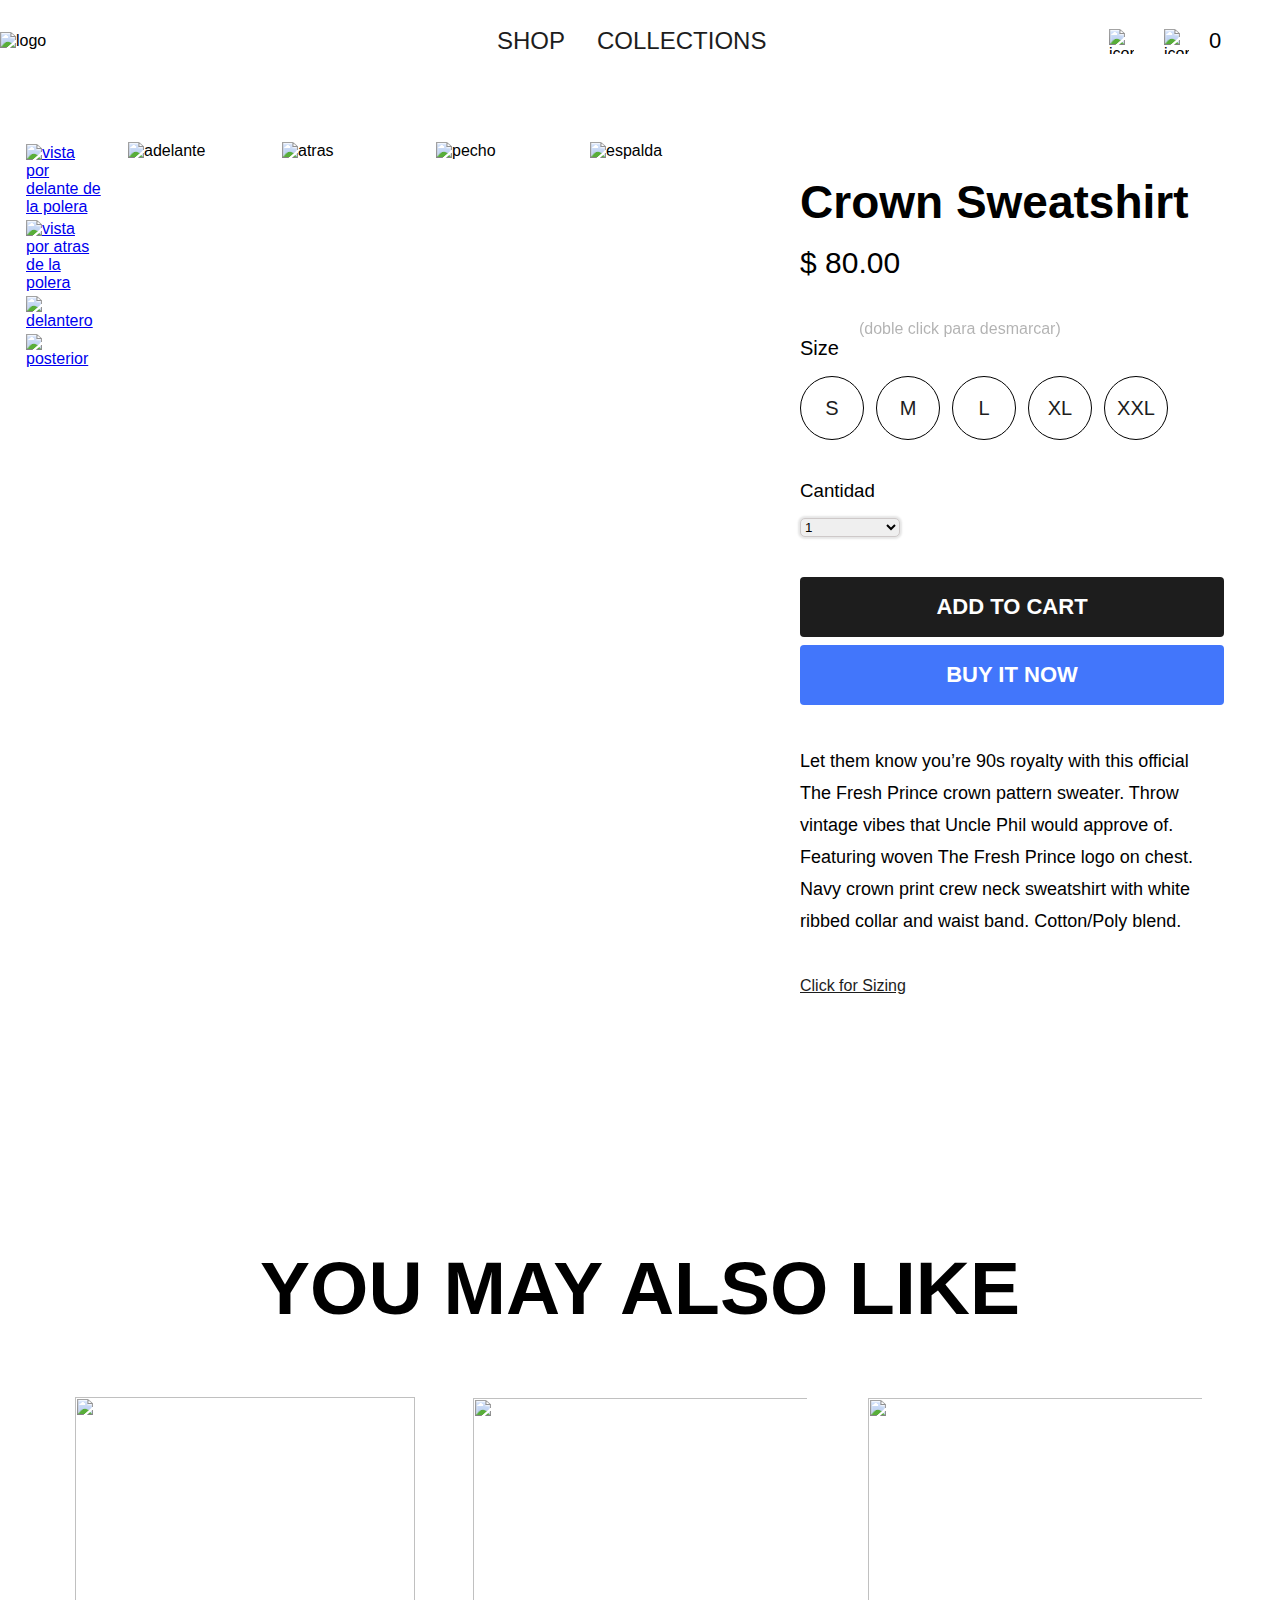
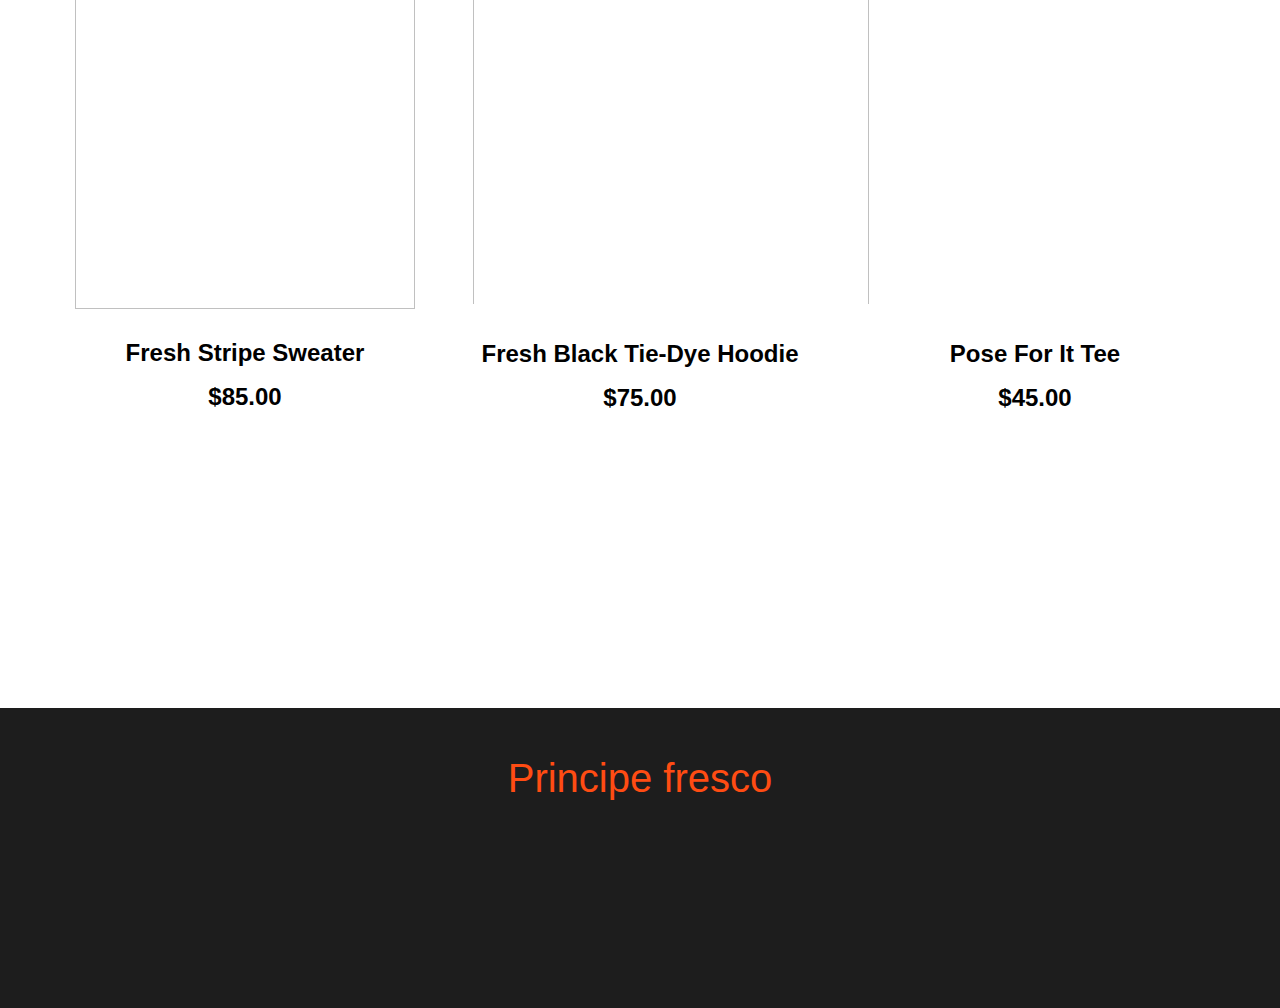
==== index.html @ 692b94dd "maquetacion mobile and desktop" ====
<!DOCTYPE html>
<html lang="es">
  <head>
    <meta charset="UTF-8" />
    <meta http-equiv="X-UA-Compatible" content="IE=edge" />
    <meta name="viewport" content="width=device-width, initial-scale=1.0" />
    <link
      href="https://cdn.jsdelivr.net/npm/bootstrap@5.1.3/dist/css/bootstrap.min.css"
      rel="stylesheet"
      integrity="sha384-1BmE4kWBq78iYhFldvKuhfTAU6auU8tT94WrHftjDbrCEXSU1oBoqyl2QvZ6jIW3"
      crossorigin="anonymous"
    />
    <link rel="stylesheet" href="css/style.css" />
    <title>Tienda Príncipe Fresco</title>
  </head>
  <body>

    <section class="modal-finish" id="modal-final">
      <div class="compra-realizada">
        <img src="images/icons/izquierda.png" alt="" width="48px">
        <p>CHECK OUT</p>
        <img src="images/icons/derecha.png" alt="" width="48px">
      </div>
      <div class="compra">
        <img class="one" src="https://i.ibb.co/pnyvS1r/1.png" alt="">
        <img class="two" src="https://i.ibb.co/mBhtMWj/2.png" alt="">
        <img class="two" src="https://i.ibb.co/KwYp13K/4.png" alt="">
        <img class="two" src="https://i.ibb.co/MSGQs32/posterior.png" alt="">
      </div>
      <button class="finalizar-modal" id="finalizar">Finalizar</button>
    </section>
    <section class="main-modal-container">
      <div class="main-modal" id="main-modal">
        <p class="close" id="close">x</p>
        <div class="modal-flex">
          <div class="modal-hoddie-price">
            <img src="images/compra.png" alt="">
            <div class="modal-text">
              <p>Crown
              Sweatshirt</p>
              <div class="modal-price">
                <p>$</p>
                <p id="modal-price">80</p>
              </div>
            </div>
          </div>
          <div class="modal-align">
              <p id="cantidad">1</p>
              <hr>
              <p>Remove</p>
          </div>
        </div>
        <div class="modal-flex-price">
          <div class="price">
            <p>Impuestos</p>
            <div class="modal-price">
            <p>$</p>
            <p id="impuetos">5</p>
            </div>
          </div>
          <div class="price">
            <p>Subtotal</p>
            <div class="modal-price border">
              <p>$</p>
              <p id="precioSubtotal">80</p>
            </div>
          </div>
          <div class="price">
            <p>TOTAL</p>
            <div class="modal-price">
              <p>$</p>
              <p id="preciototal">85</p>
            </div>
          </div>
        </div>
        <p class="descuentos">Shipping, taxes, and discount codes calculated at checkout.</p>
        <input class="modal-input" id="modal-input" type="submit" value="CHECK OUT">
        <p class="shipping-time">
          Please Note: All items are pre-order and will ship in 6-10 weeks. Guaranteed holiday delivery.
        </p>
      </div>
    </section>
    <section class="general-container" id="container">
      <header class="header-container">
        <div class="wrapper">
          <nav class="header-content-navigation">
            <img  class="header-logo" src="https://i.ibb.co/DDZWZJx/Logo-fresh.png" alt="logo" title="logo">
            <div class="header-main-menu">
              <p>
                <a href="#shop">shop</a>
              </p>
              <p>
                <a href="#collection">collections</a>
              </p>
            </div>
            <div class="header-icons">
              <img src="https://i.ibb.co/tzqRgMN/Userr.png" alt="icono de usuario" title="icono de usuario">
              <div class="icons-car">
                <img src="https://i.ibb.co/hfJgBJp/Car.png" alt="icono de compra" title="icono de compra">
                <p id="quantity">0</p>
              </div>
            </div>
          </nav>
        </div>
      </header>
      <main class="main-container" id="shop">
        <div class="wrapper">
          <div class="main-background">
            <section class="main-flex" id="shop">
              <div class="main-grid-pose">
                <a href="#btn-1">
                  <img  src="https://i.ibb.co/pnyvS1r/1.png" alt="vista por delante de la polera">
                </a>
                <a href="#btn-2">
                  <img src="https://i.ibb.co/mBhtMWj/2.png" alt="vista por atras de la polera ">
                </a>
                <a href="#btn-3">
                  <img src="https://i.ibb.co/KwYp13K/4.png" alt="delantero">
                </a>
                <a href="#btn-4">
                  <img src="https://i.ibb.co/MSGQs32/posterior.png" alt="posterior ">
                </a>
              </div>
              <div class="main-grid-image-principal">
                <img src="https://i.ibb.co/10ZMTz4/polera.png" alt="adelante" id="btn-1">
                <img src="https://i.ibb.co/NjFrV1W/atras.png" alt="atras" id="btn-2">
                <img src="https://i.ibb.co/10ZMTz4/polera.png" alt="pecho" id="btn-3">
                <img src="https://i.ibb.co/10ZMTz4/polera.png" alt="espalda" id="btn-4">
                <!-- <div class="image-principal-btn">
                  <a href="#btn-1">1</a>
                  <a href="#btn-2">2</a>
                  <a href="#btn-3">3</a>
                  <a href="#btn-4">4</a>
                </div> -->
              </div>
              <div class="main-grid-description">
                <h2>Crown Sweatshirt</h2>
                <p class="price-hoodie">$ 80.00</p>
                <div class="grupo-zise">
                  <p class="all-sizes">Size</p>
                  <p class="color-gray">(doble click para desmarcar)</p>
                </div>
                <div class="size-hoodie">
                  <a href="#" id="sizeS">s</a>
                  <a href="#" id="sizeM">m</a>
                  <a href="#" id="sizeL">l</a>
                  <a href="#" id="sizeXL">xl</a>
                  <a href="#" id="sizeXXL">xxl</a>
                </div>
                <div class="cantidad">
                  <h3>Cantidad</h3>
                  <div>
                  <select name="select" class="select" id="select">
                    <option value="1" id="value1">1</option>
                    <option value="2" id="value2">2</option>
                    <option value="3" id="value3"> 3</option>
                    <option value="4" id="value4"> 4</option>
                    <option value="5" id="value5"> 5</option>
                  </select>
                </div>
                </div>
                <div class="inputs">
                  <button class="btn1" type="submit"  id="input1">add to cart</button>
                  <button class="btn2" type="submit"  id="input2">BUY IT NOW</button>
                </div>
                <p class="description-hoodie">
                  Let them know you’re 90s royalty with this official The Fresh Prince crown pattern sweater. Throw vintage vibes that Uncle Phil would approve of. Featuring woven The Fresh Prince logo on chest. Navy crown print crew neck sweatshirt with white ribbed collar and waist band. Cotton/Poly blend.
                </p>
                <a class="sizing" href="">Click for Sizing</a>
              </div>
            </section>
            <section class="main-other-models" id="collection">
              <h1 class="title-section-other-models">YOU MAY ALSO LIKE</h1>
              <div class="other-models-content">
                <div class="models">
                  <img id="image1" src="https://i.ibb.co/zNn9NSG/verde.png" alt="">
                  <p class="name-models">Fresh Stripe Sweater</p>
                  <p class="price-models">$85.00</p>
                </div>
                <div class="models">
                  <img src="https://i.ibb.co/RjGJ7vd/2-2.png" alt="" id="image2">
                  <p class="name-models">Fresh Black Tie-Dye Hoodie</p>
                  <p class="price-models">$75.00</p>
                </div>
                <div class="models">
                  <img src="https://i.ibb.co/RvrC4pg/blanco1.png" alt="" id="image3">
                  <p class="name-models">Pose For It Tee</p>
                  <p class="price-models">$45.00</p>
                </div>
              </div>
            </section>
            
          </div>
        </div>
      </main>
    <!-- Footer --> 

    <div class="container-img-pie">
      <img src="https://i.ibb.co/19WQgHs/Cover.png" alt="" />
    </div>
    <div class="container">
      <br />
      <br />
    </div>
    <div class="container-footer">
      <h1 class="text-logo logo-text">Principe fresco</h1>
      <div class="redes">
        <img src="https://i.ibb.co/zxTZV5x/Group-2.png" alt="" />
        <img src="https://i.ibb.co/4TKtLvw/Group-3.png" alt="" />
      </div>
    </div>

    <!-- Footer -->
    <script
      src="https://cdn.jsdelivr.net/npm/bootstrap@5.1.3/dist/js/bootstrap.bundle.min.js"
      integrity="sha384-ka7Sk0Gln4gmtz2MlQnikT1wXgYsOg+OMhuP+IlRH9sENBO0LRn5q+8nbTov4+1p"
      crossorigin="anonymous"
    ></script>
  </body>
</html>
---- css/style.css ----
@import url('http://fonts.cdnfonts.com/css/vegan-style-personal-use');

*{
    padding: 0;
    margin: 0;
    box-sizing: border-box;
}


:root {
    --colorPrincipal : #1D1D1D;
    --fontWeightParagraph : 400;
    --fontWeightTitle : 700;
  }
  
  body{
    /* background: orange; */
    margin: auto;
    font-family: 'Poppins', sans-serif;
  }
  
  .header-container{
    padding-block-end: 60px;
    position: sticky;
    background: white;
    top: 0;
    right: 0;
    left: 0;
  }
  
  .wrapper {
    max-width: 1366px;
    margin: auto;
  }
  
  .header-content-navigation {
    display: flex;
    align-items: center;
    flex-wrap: wrap;
    box-sizing: border-box;
    width: 100%;
    background: white;
    /* position: fixed; */
    /* top: 0; */
  }
  
  .header-logo {
    width: 246px;
    margin-right: 251px;
    /* height: 40px; */
  }
  
  .header-main-menu {
    display: flex;
    gap: 32px;
    text-transform: uppercase;
    width: 254px;
    text-align: -webkit-match-parent;
    margin-inline-end: 358px;
  
  }
  
  .header-main-menu p {
    margin: 0;
    display: flex;
  }
  
  
  .header-main-menu p a {
    color: var(--colorPrincipal);
    font-size: 24px;
    text-decoration: none;
    font-weight: 400;
    margin: 0;
    height: 82px;
    display: flex;
    align-items: center;
  }
  
  .header-icons {
    /* width: 80px; */
    /* height: 28px; */
    display: flex;
    gap: 30px;
    align-items: center;
  }
  
  .header-icons img {
    width: 25px;
    height: 25px;
    /* box-sizing: border-box; */
  }
  
  .icons-car p {
    font-size: 22px;
    border: 1px  var(--colorPrincipal);
    padding: 0 0 0 20px;
    margin: 0;
  }
  
  .icons-car {
    display: flex;
    align-items: center;
  }
  
  .main-container{
    background: #FF906D;
  }
  
  .main-background {
    background-color: white;
  }
  
  .main-flex {
    display: flex;
    align-items: flex-start;
    flex-wrap: wrap;
    box-sizing: border-box;
    background: white;
  }
  
  .main-grid-pose {
    margin-inline: 24px;
    display: block;
    width: 80px;
    height: 120px;
    box-sizing: border-box;
  }
  
  .main-grid-pose a {
    display: block;
  
  }
  
  .main-grid-pose img {
    border: 2px solid transparent;
  }
  
  .main-grid-pose img:hover{
    border: 2px solid #4276FB;
    box-sizing: border-box;
  }
  
  .main-grid-image-principal {
    margin-inline-end: 56px;
    display: flex;
    overflow: auto;
    width: 616px;
  }
  
  .main-grid-image-principal img {
    width: 100%;
    width: 620px;
  }
  .main-grid-description {
    width: 424px;
    margin-top: 32px;
  }
  
  .image-principal-btn {
    display: flex;
    padding: 20px 0;
    align-items: center;
    justify-content: center;
    gap: 20px;
  }
  
  .image-principal-btn a {
    padding-inline: 10px;
    padding-block: 0px;
    border-radius: 50%;
    border: 1px solid var(--colorPrincipal);
    background: white;
    color: black;
    text-decoration: none;
  }
  
  .main-grid-description h2 {
    font-weight: var(--fontWeightTitle);
    font-size: 46px;
    max-width: 440px;
    margin: 0;
    line-height: 56px;
  }
  
  .main-grid-description h2::first-letter {
    text-transform: uppercase;
  }
  
  .price-hoodie {
    font-size: 30px;
    margin-block-start: 16px;
    margin-block-end: 40px;
    font-weight: var(--fontWeightParagraph);
  }
  /* el margin top de 16px colapsa con el margin bottom de 40px y no se */
  .all-sizes {
    font-size: 20px;
    margin-block: 16px;
    line-height: 24px;
    font-weight:  var(--fontWeightParagraph);
  }
  
  .size-hoodie {
    display: flex;
    align-items: center;
    justify-content: start;
    column-gap: 12px;
    margin-block-end: 40px;
  }
  
  .size-hoodie a {
    text-transform: uppercase;
    border: 1px solid black;
    background: white;
    font-size: 20px;
    font-weight: var(--fontWeightParagraph);
    border-radius: 50%;
    box-sizing: border-box;
    width: 64px;
    height: 64px;
    display: flex;
    align-items: center;
    justify-content: center;
    text-decoration: none;
    color: var(--colorPrincipal);
  }
  
  .size-hoodie a:hover {
    border: 1px solid #4276FB;
    color: #4276FB;
  }
  
  .inputs {
    display: block;
  
  }
  
  .inputs input {
    width: 100%;
    text-transform: uppercase;
    padding-block: 16px;
    margin-block-end: 8px;
    color: white;
    font-size: 22px;
    line-height: 24px;
    border: none;
    border-radius: 3px;
  }
  
  .btn1 {
    background: var(--colorPrincipal);
    border: 3px solid transparent;
    width: 424px;
    box-sizing: border-box;
    height: 60px;
    margin-bottom: 8px;
    border-radius: 4px;
    color: white;
    text-transform: uppercase;
    font-weight: var(--fontWeightTitle);
    font-size: 22px;
    cursor: pointer;
  }
  
  .btn1:hover {
    background: white;
    color: black;
    font-weight: var(--fontWeightTitle);
    box-sizing: border-box;
    border: 2px solid black;
    width: 424px;
    box-sizing: border-box;
  
  }
  
  .btn2:hover {
    background: white;
    color: #4276FB;
    font-weight: var(--fontWeightTitle);
    box-sizing: border-box;
    border: 2px solid #4276FB;
    width: 424px;
    box-sizing: border-box;
  }
  
  .btn2 {
    background: #4276FB;
    margin-block-end: 40px;
    border: 3px solid transparent;
    width: 424px;
    box-sizing: border-box;
    height: 60px;
    border-radius: 4px;
    text-transform: uppercase;
    font-weight: var(--fontWeightTitle);
    font-size: 22px;
    color: white;
    cursor: pointer;
  }
  
  .description-hoodie {
    line-height: 32px;
    font-weight: var(--fontWeightParagraph);
    font-size: 18px;
    width: 424px;
    margin-block-end: 40px;
  }
  
  .sizing {
    color: var(--colorPrincipal);
  }
  
  .main-other-models {
    text-align: center;
    background: white;
  }
  
  .title-section-other-models {
    font-size: 75px;
    margin-block-start: 250px;
    margin-block-end: 64px;
  }
  
  .other-models-content {
    display: flex;
    column-gap: 55px;
    align-items: center;
    justify-content: center;
    flex-wrap: wrap;
    margin-bottom: 240px;
  }
  
  .name-models{
    font-size: 24px;
    line-height: 32px;
    margin-block-start: 24px;
    margin-block-end: 12px;
    font-weight: var(--fontWeightTitle);
  }
  
  .price-models {
    font-size: 24px;
    line-height: 32px;
    font-weight: var(--fontWeightTitle);
  }
  
  .main-background-image {
    padding-block-end: 64px;
  }
  
  .main-background-image img {
    width: 100%;
  }

.text-logo{
    font-family: 'Vegan Style Personal Use', sans-serif;
    color: #FF4C13;
    font-style: normal;
    font-weight: normal;
    font-size: 40px;
    line-height: 40px;
/* or 100% */

display: flex;
align-items: center;
}




.container-img-pie img{
    width: 100%;
    position: relative;
    z-index: 2;
}

.container-footer{
    height: 300px;
    background-color: #1D1D1D;
    display: flex;
    flex-direction: column;
    align-items: center;
    position: relative;
    z-index: 2;
}

.logo-text{
    text-align: center;
    padding-top: 50px;
}

.redes{
    margin-top: 120px;
}

.redes img{
    margin-right: 20px;
    border-radius: 100%;
}
.main-modal-container{
    position: relative;
    border: none;
  }
  
  .main-modal {
    background-color: white;
    position: fixed;
    z-index: 100;
    top: 0;
    right: 0;
    width: 460px;
    bottom: 0;
    padding: 20px 40px;
    box-sizing: border-box;
    height: 100vh;
    display: none;
    animation-name: modal;
    animation-duration: 300ms;
    animation-delay: 200ms;
    animation-fill-mode:backwards;
  }
  
  @keyframes modal {
    0%{
      transform: skew(0deg)  translate(900px);
    }
    100%{
    }
  }
  
  .close {
    text-align: end;
    font-size: 30px;
    margin: 0;
    font-weight: 400;
    width: 50px;
    display: flex;
    align-items: center;
    justify-content: center;
    margin-left: 350px;
    height: 50px;
    box-sizing: border-box;
  }
  
  .close:hover {
    color: red;
    border: 3px solid red;
  }
  
  .modal-flex {
    display: flex;
    justify-content: space-between;
    align-items: center;
  }
  
  .modal-align {
    text-align: center;
    margin: 10px 0;
  }
  
  .modal-text {
    width: 130px;
  }
  
  .modal-align p {
    margin: 0;
  }
  
  .modal-hoddie-price {
    display: flex;
    gap: 16px;
    align-items: flex;
  }
  
  .modal-hoddie-price p {
    margin: 0;
    margin-block-end: 16px;
  }
  
  .modal-flex.price{
    margin-top: 128px;
    font-size: 20px;
  }
  
  .descuentos {
    font-size: 12px;
    color: #4A4A4A;
    text-align: center;
    margin-bottom: 16px;
  }
  
  .modal-input {
    width: 100%;
    padding-block: 16px;
    background: #4276FB;
    color: white;
    border: none;
    border-radius: 4px;
    font-size: 22px;
    line-height: 24px;
    margin: 0;
    font-weight:  var(--fontWeightTitle);
    margin-block-end: 32px;
  }
  
  .shipping-time {
    font-size: 15px;
    margin: 0;
    text-align: center;
    font-weight: normal;
    line-height: 24px;
    color: var(--colorPrincipal);
  }
  
  #image1{
    height: 512px;
    width: 340px;
    box-sizing: border-box;
  }
  
  #image1:hover {
    border: 3px solid #4276FB;
  }
  
  #image2{
    height: 512px;
    width: 340px;
    box-sizing: border-box;
    border: 3px solid transparent;
  }
  
  #image3{
    height: 512px;
    width: 340px;
    box-sizing: border-box;
    border: 3px solid transparent;
  }
  
  #image2:hover {
    height: 512px;
    width: 340px;
    border: 3px solid #4276FB;
    box-sizing: border-box;
  }
  
  #image3:hover {
    height: 512px;
    width: 340px;
    border: 3px solid #4276FB;
    box-sizing: border-box;
  }
  
  .cantidad {
    /* border: 1px solid red; */
    margin-block: 40px;
  }
  
  .cantidad h3 {
    margin: 40px 0 16px 0;
    font-weight: var(--fontWeightParagraph);
  }
  
  .cantidad input {
    margin: 0 ;
  }
  
  .modal-price {
    display: flex;
    font-size: 24px;
  }
  
  .select {
    border: 1px solid rgb(206, 201, 201);
    width: 100px;
    border-radius: 5px;
    box-shadow: 0 0 2px 2px rgba(0 , 0, 0, .1) ;
  }
  
  .select:hover {
    border: 2px solid #4276FB
  }
  
  .modal-flex-price  {
    display: block;
  }
  
  .price {
    display: flex;
    align-items: center;
    justify-content: space-between;
  }
  
  .modal-price.border {
    border-bottom: 1px solid var(--colorPrincipal);
  }
  
  .grupo-zise {
    display: flex;
    gap: 20px;
  }
  
  .color-gray {
    opacity: .3;
  }
  
  .compra-realizada {
    display: flex;
    align-items: center;
    justify-content: center;
    padding: 20px 0 20px 0;
  }
  
  .modal-finish {
    max-width: 400px;
    text-align: center;
    background-color: white;
    font-size: 22px;
    border-radius: 4px;
    z-index: 200;
    position: fixed;;
    top: 0;
    left: 500px;
    right: 500px;
    display: none;
    animation-name: final;
    animation-duration: 300ms;
    /* animation-delay: 300ms; */
    animation-fill-mode:backwards;
  }
  
  @keyframes final {
    0%{
      transform: skew(0deg)  translate(0 ,-200px);
    }
    100%{
    }
  }
  
  .modal-finish p {
    font-family: var(--fontWeightTitle);
    text-transform: uppercase;
  }
  
  .compra img {
    /* border: 2px solid black; */
    margin: 0 0 20px 0;
  }
  
  .one {
    /* border: 1px solid black; */
    height: 122px;
    box-sizing: border-box;
    object-fit: cover;
  }
  
  .two {
    border: 1px solid black;
    box-sizing: border-box;
    object-fit: cover;
  
  }
  
  .finalizar-modal {
    padding: 10px ;
    width: 100px;
    margin-bottom: 20px;
    border-radius: 16px;
    border: 1px solid rgb(204, 203, 203);
    font-weight: var(--fontWeightTitle);
    background: #4276FB;
    color: white;
    cursor: pointer;
    }
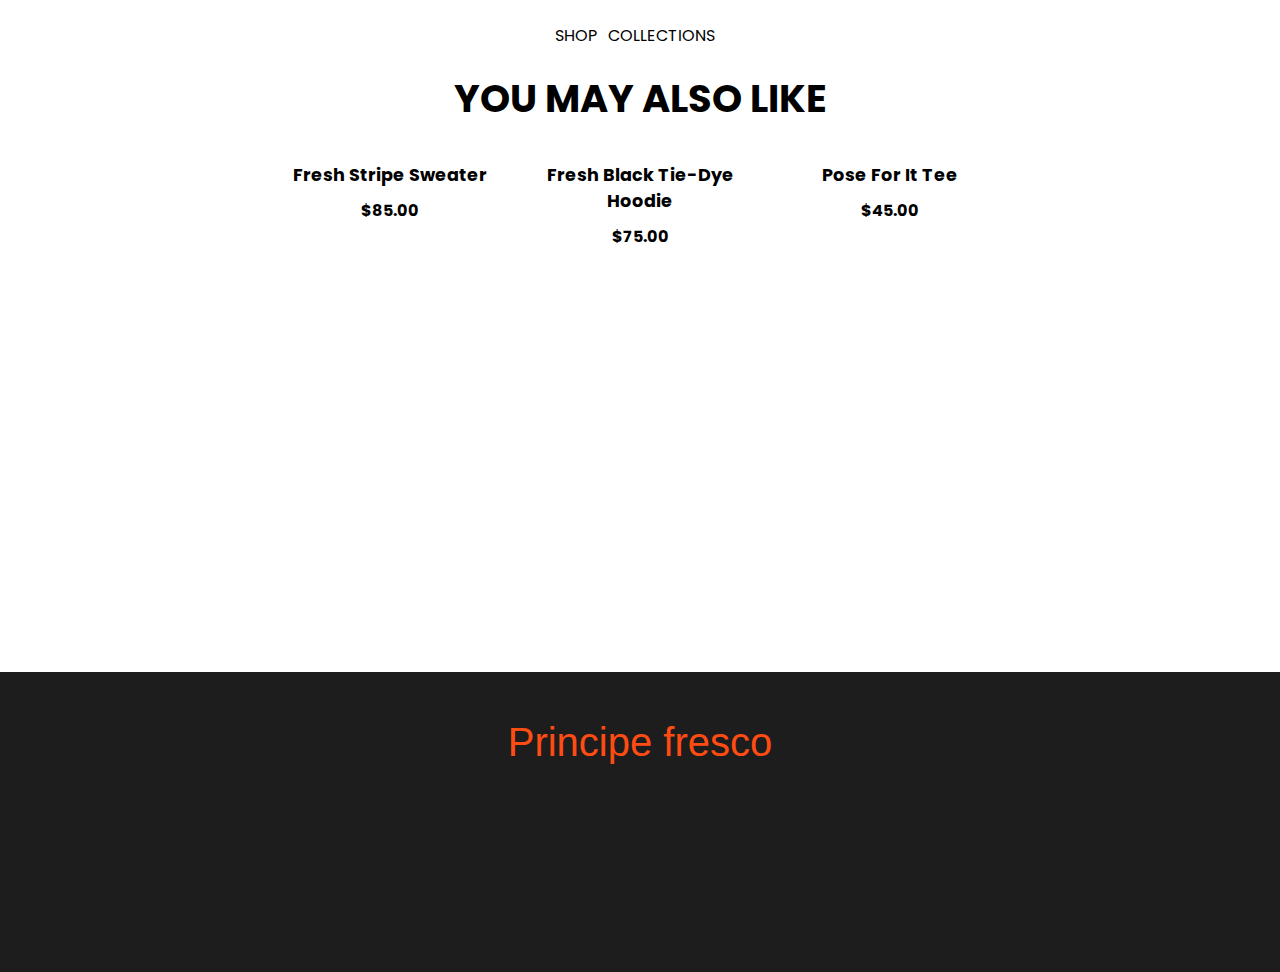
==== commit be11bd75: "menu" ====
--- a/index.html
+++ b/index.html
@@ -1,220 +1,101 @@
 <!DOCTYPE html>
-<html lang="es">
-  <head>
-    <meta charset="UTF-8" />
-    <meta http-equiv="X-UA-Compatible" content="IE=edge" />
-    <meta name="viewport" content="width=device-width, initial-scale=1.0" />
-    <link
-      href="https://cdn.jsdelivr.net/npm/bootstrap@5.1.3/dist/css/bootstrap.min.css"
-      rel="stylesheet"
-      integrity="sha384-1BmE4kWBq78iYhFldvKuhfTAU6auU8tT94WrHftjDbrCEXSU1oBoqyl2QvZ6jIW3"
-      crossorigin="anonymous"
-    />
-    <link rel="stylesheet" href="css/style.css" />
-    <title>Tienda Príncipe Fresco</title>
-  </head>
-  <body>
-
-    <section class="modal-finish" id="modal-final">
-      <div class="compra-realizada">
-        <img src="images/icons/izquierda.png" alt="" width="48px">
-        <p>CHECK OUT</p>
-        <img src="images/icons/derecha.png" alt="" width="48px">
-      </div>
-      <div class="compra">
-        <img class="one" src="https://i.ibb.co/pnyvS1r/1.png" alt="">
-        <img class="two" src="https://i.ibb.co/mBhtMWj/2.png" alt="">
-        <img class="two" src="https://i.ibb.co/KwYp13K/4.png" alt="">
-        <img class="two" src="https://i.ibb.co/MSGQs32/posterior.png" alt="">
-      </div>
-      <button class="finalizar-modal" id="finalizar">Finalizar</button>
-    </section>
-    <section class="main-modal-container">
-      <div class="main-modal" id="main-modal">
-        <p class="close" id="close">x</p>
-        <div class="modal-flex">
-          <div class="modal-hoddie-price">
-            <img src="images/compra.png" alt="">
-            <div class="modal-text">
-              <p>Crown
-              Sweatshirt</p>
-              <div class="modal-price">
-                <p>$</p>
-                <p id="modal-price">80</p>
-              </div>
-            </div>
-          </div>
-          <div class="modal-align">
-              <p id="cantidad">1</p>
-              <hr>
-              <p>Remove</p>
-          </div>
-        </div>
-        <div class="modal-flex-price">
-          <div class="price">
-            <p>Impuestos</p>
-            <div class="modal-price">
-            <p>$</p>
-            <p id="impuetos">5</p>
-            </div>
-          </div>
-          <div class="price">
-            <p>Subtotal</p>
-            <div class="modal-price border">
-              <p>$</p>
-              <p id="precioSubtotal">80</p>
-            </div>
-          </div>
-          <div class="price">
-            <p>TOTAL</p>
-            <div class="modal-price">
-              <p>$</p>
-              <p id="preciototal">85</p>
-            </div>
-          </div>
-        </div>
-        <p class="descuentos">Shipping, taxes, and discount codes calculated at checkout.</p>
-        <input class="modal-input" id="modal-input" type="submit" value="CHECK OUT">
-        <p class="shipping-time">
-          Please Note: All items are pre-order and will ship in 6-10 weeks. Guaranteed holiday delivery.
-        </p>
-      </div>
-    </section>
-    <section class="general-container" id="container">
-      <header class="header-container">
-        <div class="wrapper">
-          <nav class="header-content-navigation">
-            <img  class="header-logo" src="https://i.ibb.co/DDZWZJx/Logo-fresh.png" alt="logo" title="logo">
-            <div class="header-main-menu">
-              <p>
-                <a href="#shop">shop</a>
-              </p>
-              <p>
-                <a href="#collection">collections</a>
-              </p>
-            </div>
-            <div class="header-icons">
-              <img src="https://i.ibb.co/tzqRgMN/Userr.png" alt="icono de usuario" title="icono de usuario">
-              <div class="icons-car">
-                <img src="https://i.ibb.co/hfJgBJp/Car.png" alt="icono de compra" title="icono de compra">
-                <p id="quantity">0</p>
-              </div>
-            </div>
-          </nav>
-        </div>
-      </header>
-      <main class="main-container" id="shop">
-        <div class="wrapper">
-          <div class="main-background">
-            <section class="main-flex" id="shop">
-              <div class="main-grid-pose">
-                <a href="#btn-1">
-                  <img  src="https://i.ibb.co/pnyvS1r/1.png" alt="vista por delante de la polera">
+<html lang="en">
+    <head>
+        <meta charset="UTF-8">
+        <meta http-equiv="X-UA-Compatible" content="IE=edge">
+        <meta name="viewport" content="width=device-width, initial-scale=1.0">
+        <link href="https://cdn.jsdelivr.net/npm/bootstrap@5.1.3/dist/css/bootstrap.min.css" rel="stylesheet" integrity="sha384-1BmE4kWBq78iYhFldvKuhfTAU6auU8tT94WrHftjDbrCEXSU1oBoqyl2QvZ6jIW3" crossorigin="anonymous">
+        <link rel="preconnect" href="https://fonts.googleapis.com">
+        <link href="https://fonts.googleapis.com/css2?family=Poppins:wght@300&display=swap" rel="stylesheet">
+        <link rel="stylesheet" href="css/style.css" />
+        <link rel="stylesheet" href="./css/index.css">
+        <link rel="stylesheet" href="./css/sectionMain.css">
+        <title></title>
+    </head>
+    <body>
+        <header>
+            <nav>
+                <a href="" class="icono">
+                    <img src="https://i.ibb.co/4TBPf54/Pr-ncipe-fresco.png" alt="">
                 </a>
-                <a href="#btn-2">
-                  <img src="https://i.ibb.co/mBhtMWj/2.png" alt="vista por atras de la polera ">
-                </a>
-                <a href="#btn-3">
-                  <img src="https://i.ibb.co/KwYp13K/4.png" alt="delantero">
-                </a>
-                <a href="#btn-4">
-                  <img src="https://i.ibb.co/MSGQs32/posterior.png" alt="posterior ">
-                </a>
-              </div>
-              <div class="main-grid-image-principal">
-                <img src="https://i.ibb.co/10ZMTz4/polera.png" alt="adelante" id="btn-1">
-                <img src="https://i.ibb.co/NjFrV1W/atras.png" alt="atras" id="btn-2">
-                <img src="https://i.ibb.co/10ZMTz4/polera.png" alt="pecho" id="btn-3">
-                <img src="https://i.ibb.co/10ZMTz4/polera.png" alt="espalda" id="btn-4">
-                <!-- <div class="image-principal-btn">
-                  <a href="#btn-1">1</a>
-                  <a href="#btn-2">2</a>
-                  <a href="#btn-3">3</a>
-                  <a href="#btn-4">4</a>
-                </div> -->
-              </div>
-              <div class="main-grid-description">
-                <h2>Crown Sweatshirt</h2>
-                <p class="price-hoodie">$ 80.00</p>
-                <div class="grupo-zise">
-                  <p class="all-sizes">Size</p>
-                  <p class="color-gray">(doble click para desmarcar)</p>
+                <ul class="ul-container">
+                    <a href=""><li>SHOP</li></a>
+                    <a href=""><li>COLLECTIONS</li></a>
+                </ul>
+                <div class="perfil-carrito">
+                    <a href="">
+                        <img src="https://i.ibb.co/SsY76BQ/Vector-2.png" alt="">
+                    </a>
+                    <a href="">
+                        
+                        <img src="https://i.ibb.co/vVr204s/Vector-4.png" alt="">
+                    </a>
                 </div>
-                <div class="size-hoodie">
-                  <a href="#" id="sizeS">s</a>
-                  <a href="#" id="sizeM">m</a>
-                  <a href="#" id="sizeL">l</a>
-                  <a href="#" id="sizeXL">xl</a>
-                  <a href="#" id="sizeXXL">xxl</a>
+            </nav>
+        </header>
+        <main>
+            <section>
+                <h2>YOU MAY ALSO LIKE</h2>
+                <div class="scrolling-wrapper">
+                    <div class="card">
+                        <img src="https://i.ibb.co/Y2mxTjw/Rectangle-4.png" alt="">
+                        <div class="decription-price">
+                            <h2>Fresh Stripe Sweater</h2>
+                            <p>$85.00</p>
+                        </div>
+                    </div>
+                    <div class="card">
+                        <img src="https://i.ibb.co/dpwt68h/Rectangle-4-1.png" alt="">
+                        <div class="decription-price">
+                            <h2>Fresh Black Tie-Dye Hoodie</h2>
+                            <p>$75.00</p>
+                        </div>
+                    </div>
+                    <div class="card">
+                        <img src="https://i.ibb.co/61TwyZn/Rectangle-4-2.png" alt="">
+                        <div class="decription-price">
+                            <h2>Pose For It Tee</h2>
+                            <p>$45.00</p>
+                        </div>
+                    </div>
+                    </div>
+            </section>
+        </main>
+        <!-- Footer -->
+        <footer>
+            <div class="container-img-pie">
+                <img src="https://i.ibb.co/19WQgHs/Cover.png" alt="" />
                 </div>
-                <div class="cantidad">
-                  <h3>Cantidad</h3>
-                  <div>
-                  <select name="select" class="select" id="select">
-                    <option value="1" id="value1">1</option>
-                    <option value="2" id="value2">2</option>
-                    <option value="3" id="value3"> 3</option>
-                    <option value="4" id="value4"> 4</option>
-                    <option value="5" id="value5"> 5</option>
-                  </select>
+                <div class="container">
+                <br />
+                <br />
+                </div>
+                <div class="container-footer">
+                <h1 class="text-logo logo-text">Principe fresco</h1>
+                <div class="redes">
+                    <img src="https://i.ibb.co/zxTZV5x/Group-2.png" alt="" />
+                    <img src="https://i.ibb.co/4TKtLvw/Group-3.png" alt="" />
                 </div>
                 </div>
-                <div class="inputs">
-                  <button class="btn1" type="submit"  id="input1">add to cart</button>
-                  <button class="btn2" type="submit"  id="input2">BUY IT NOW</button>
-                </div>
-                <p class="description-hoodie">
-                  Let them know you’re 90s royalty with this official The Fresh Prince crown pattern sweater. Throw vintage vibes that Uncle Phil would approve of. Featuring woven The Fresh Prince logo on chest. Navy crown print crew neck sweatshirt with white ribbed collar and waist band. Cotton/Poly blend.
-                </p>
-                <a class="sizing" href="">Click for Sizing</a>
-              </div>
-            </section>
-            <section class="main-other-models" id="collection">
-              <h1 class="title-section-other-models">YOU MAY ALSO LIKE</h1>
-              <div class="other-models-content">
-                <div class="models">
-                  <img id="image1" src="https://i.ibb.co/zNn9NSG/verde.png" alt="">
-                  <p class="name-models">Fresh Stripe Sweater</p>
-                  <p class="price-models">$85.00</p>
-                </div>
-                <div class="models">
-                  <img src="https://i.ibb.co/RjGJ7vd/2-2.png" alt="" id="image2">
-                  <p class="name-models">Fresh Black Tie-Dye Hoodie</p>
-                  <p class="price-models">$75.00</p>
-                </div>
-                <div class="models">
-                  <img src="https://i.ibb.co/RvrC4pg/blanco1.png" alt="" id="image3">
-                  <p class="name-models">Pose For It Tee</p>
-                  <p class="price-models">$45.00</p>
-                </div>
-              </div>
-            </section>
-            
-          </div>
-        </div>
-      </main>
-    <!-- Footer --> 
-
-    <div class="container-img-pie">
-      <img src="https://i.ibb.co/19WQgHs/Cover.png" alt="" />
-    </div>
-    <div class="container">
-      <br />
-      <br />
-    </div>
-    <div class="container-footer">
-      <h1 class="text-logo logo-text">Principe fresco</h1>
-      <div class="redes">
-        <img src="https://i.ibb.co/zxTZV5x/Group-2.png" alt="" />
-        <img src="https://i.ibb.co/4TKtLvw/Group-3.png" alt="" />
-      </div>
-    </div>
-
-    <!-- Footer -->
-    <script
-      src="https://cdn.jsdelivr.net/npm/bootstrap@5.1.3/dist/js/bootstrap.bundle.min.js"
-      integrity="sha384-ka7Sk0Gln4gmtz2MlQnikT1wXgYsOg+OMhuP+IlRH9sENBO0LRn5q+8nbTov4+1p"
-      crossorigin="anonymous"
-    ></script>
-  </body>
+        </footer>
+        <!-- Footer -->
+        <div class="dropup">
+            <button class="dropbtn">
+                <span>
+                    <img src="https://i.ibb.co/RbS0tKX/align-justify.png" alt="">
+                </span>
+                <p>MENU</p>
+            </button>
+            <div class="dropup-content">
+                <a href="#">HOME</a>
+                <a href="#">SHOP ></a>
+                <a href="#">Collections ></a>
+                <a href="#">LOG IN ></a>
+                <a href="#">X</a>
+            </div>
+            </div>
+        
+        <script src="https://cdn.jsdelivr.net/npm/bootstrap@5.1.3/dist/js/bootstrap.bundle.min.js" integrity="sha384-ka7Sk0Gln4gmtz2MlQnikT1wXgYsOg+OMhuP+IlRH9sENBO0LRn5q+8nbTov4+1p" crossorigin="anonymous"></script>
+    </body>
 </html>
+    --- a/css/style.css
+++ b/css/style.css
@@ -1,674 +1,50 @@
-@import url('http://fonts.cdnfonts.com/css/vegan-style-personal-use');
+@import url("http://fonts.cdnfonts.com/css/vegan-style-personal-use");
 
-*{
-    padding: 0;
-    margin: 0;
-    box-sizing: border-box;
+* {
+  padding: 0;
+  margin: 0;
+  box-sizing: border-box;
 }
 
+.text-logo {
+  font-family: "Vegan Style Personal Use", sans-serif;
+  color: #ff4c13;
+  font-style: normal;
+  font-weight: normal;
+  font-size: 40px;
+  line-height: 40px;
+  /* or 100% */
 
-:root {
-    --colorPrincipal : #1D1D1D;
-    --fontWeightParagraph : 400;
-    --fontWeightTitle : 700;
-  }
-  
-  body{
-    /* background: orange; */
-    margin: auto;
-    font-family: 'Poppins', sans-serif;
-  }
-  
-  .header-container{
-    padding-block-end: 60px;
-    position: sticky;
-    background: white;
-    top: 0;
-    right: 0;
-    left: 0;
-  }
-  
-  .wrapper {
-    max-width: 1366px;
-    margin: auto;
-  }
-  
-  .header-content-navigation {
-    display: flex;
-    align-items: center;
-    flex-wrap: wrap;
-    box-sizing: border-box;
-    width: 100%;
-    background: white;
-    /* position: fixed; */
-    /* top: 0; */
-  }
-  
-  .header-logo {
-    width: 246px;
-    margin-right: 251px;
-    /* height: 40px; */
-  }
-  
-  .header-main-menu {
-    display: flex;
-    gap: 32px;
-    text-transform: uppercase;
-    width: 254px;
-    text-align: -webkit-match-parent;
-    margin-inline-end: 358px;
-  
-  }
-  
-  .header-main-menu p {
-    margin: 0;
-    display: flex;
-  }
-  
-  
-  .header-main-menu p a {
-    color: var(--colorPrincipal);
-    font-size: 24px;
-    text-decoration: none;
-    font-weight: 400;
-    margin: 0;
-    height: 82px;
-    display: flex;
-    align-items: center;
-  }
-  
-  .header-icons {
-    /* width: 80px; */
-    /* height: 28px; */
-    display: flex;
-    gap: 30px;
-    align-items: center;
-  }
-  
-  .header-icons img {
-    width: 25px;
-    height: 25px;
-    /* box-sizing: border-box; */
-  }
-  
-  .icons-car p {
-    font-size: 22px;
-    border: 1px  var(--colorPrincipal);
-    padding: 0 0 0 20px;
-    margin: 0;
-  }
-  
-  .icons-car {
-    display: flex;
-    align-items: center;
-  }
-  
-  .main-container{
-    background: #FF906D;
-  }
-  
-  .main-background {
-    background-color: white;
-  }
-  
-  .main-flex {
-    display: flex;
-    align-items: flex-start;
-    flex-wrap: wrap;
-    box-sizing: border-box;
-    background: white;
-  }
-  
-  .main-grid-pose {
-    margin-inline: 24px;
-    display: block;
-    width: 80px;
-    height: 120px;
-    box-sizing: border-box;
-  }
-  
-  .main-grid-pose a {
-    display: block;
-  
-  }
-  
-  .main-grid-pose img {
-    border: 2px solid transparent;
-  }
-  
-  .main-grid-pose img:hover{
-    border: 2px solid #4276FB;
-    box-sizing: border-box;
-  }
-  
-  .main-grid-image-principal {
-    margin-inline-end: 56px;
-    display: flex;
-    overflow: auto;
-    width: 616px;
-  }
-  
-  .main-grid-image-principal img {
-    width: 100%;
-    width: 620px;
-  }
-  .main-grid-description {
-    width: 424px;
-    margin-top: 32px;
-  }
-  
-  .image-principal-btn {
-    display: flex;
-    padding: 20px 0;
-    align-items: center;
-    justify-content: center;
-    gap: 20px;
-  }
-  
-  .image-principal-btn a {
-    padding-inline: 10px;
-    padding-block: 0px;
-    border-radius: 50%;
-    border: 1px solid var(--colorPrincipal);
-    background: white;
-    color: black;
-    text-decoration: none;
-  }
-  
-  .main-grid-description h2 {
-    font-weight: var(--fontWeightTitle);
-    font-size: 46px;
-    max-width: 440px;
-    margin: 0;
-    line-height: 56px;
-  }
-  
-  .main-grid-description h2::first-letter {
-    text-transform: uppercase;
-  }
-  
-  .price-hoodie {
-    font-size: 30px;
-    margin-block-start: 16px;
-    margin-block-end: 40px;
-    font-weight: var(--fontWeightParagraph);
-  }
-  /* el margin top de 16px colapsa con el margin bottom de 40px y no se */
-  .all-sizes {
-    font-size: 20px;
-    margin-block: 16px;
-    line-height: 24px;
-    font-weight:  var(--fontWeightParagraph);
-  }
-  
-  .size-hoodie {
-    display: flex;
-    align-items: center;
-    justify-content: start;
-    column-gap: 12px;
-    margin-block-end: 40px;
-  }
-  
-  .size-hoodie a {
-    text-transform: uppercase;
-    border: 1px solid black;
-    background: white;
-    font-size: 20px;
-    font-weight: var(--fontWeightParagraph);
-    border-radius: 50%;
-    box-sizing: border-box;
-    width: 64px;
-    height: 64px;
-    display: flex;
-    align-items: center;
-    justify-content: center;
-    text-decoration: none;
-    color: var(--colorPrincipal);
-  }
-  
-  .size-hoodie a:hover {
-    border: 1px solid #4276FB;
-    color: #4276FB;
-  }
-  
-  .inputs {
-    display: block;
-  
-  }
-  
-  .inputs input {
-    width: 100%;
-    text-transform: uppercase;
-    padding-block: 16px;
-    margin-block-end: 8px;
-    color: white;
-    font-size: 22px;
-    line-height: 24px;
-    border: none;
-    border-radius: 3px;
-  }
-  
-  .btn1 {
-    background: var(--colorPrincipal);
-    border: 3px solid transparent;
-    width: 424px;
-    box-sizing: border-box;
-    height: 60px;
-    margin-bottom: 8px;
-    border-radius: 4px;
-    color: white;
-    text-transform: uppercase;
-    font-weight: var(--fontWeightTitle);
-    font-size: 22px;
-    cursor: pointer;
-  }
-  
-  .btn1:hover {
-    background: white;
-    color: black;
-    font-weight: var(--fontWeightTitle);
-    box-sizing: border-box;
-    border: 2px solid black;
-    width: 424px;
-    box-sizing: border-box;
-  
-  }
-  
-  .btn2:hover {
-    background: white;
-    color: #4276FB;
-    font-weight: var(--fontWeightTitle);
-    box-sizing: border-box;
-    border: 2px solid #4276FB;
-    width: 424px;
-    box-sizing: border-box;
-  }
-  
-  .btn2 {
-    background: #4276FB;
-    margin-block-end: 40px;
-    border: 3px solid transparent;
-    width: 424px;
-    box-sizing: border-box;
-    height: 60px;
-    border-radius: 4px;
-    text-transform: uppercase;
-    font-weight: var(--fontWeightTitle);
-    font-size: 22px;
-    color: white;
-    cursor: pointer;
-  }
-  
-  .description-hoodie {
-    line-height: 32px;
-    font-weight: var(--fontWeightParagraph);
-    font-size: 18px;
-    width: 424px;
-    margin-block-end: 40px;
-  }
-  
-  .sizing {
-    color: var(--colorPrincipal);
-  }
-  
-  .main-other-models {
-    text-align: center;
-    background: white;
-  }
-  
-  .title-section-other-models {
-    font-size: 75px;
-    margin-block-start: 250px;
-    margin-block-end: 64px;
-  }
-  
-  .other-models-content {
-    display: flex;
-    column-gap: 55px;
-    align-items: center;
-    justify-content: center;
-    flex-wrap: wrap;
-    margin-bottom: 240px;
-  }
-  
-  .name-models{
-    font-size: 24px;
-    line-height: 32px;
-    margin-block-start: 24px;
-    margin-block-end: 12px;
-    font-weight: var(--fontWeightTitle);
-  }
-  
-  .price-models {
-    font-size: 24px;
-    line-height: 32px;
-    font-weight: var(--fontWeightTitle);
-  }
-  
-  .main-background-image {
-    padding-block-end: 64px;
-  }
-  
-  .main-background-image img {
-    width: 100%;
-  }
-
-.text-logo{
-    font-family: 'Vegan Style Personal Use', sans-serif;
-    color: #FF4C13;
-    font-style: normal;
-    font-weight: normal;
-    font-size: 40px;
-    line-height: 40px;
-/* or 100% */
-
-display: flex;
-align-items: center;
+  display: flex;
+  align-items: center;
 }
 
-
-
-
-.container-img-pie img{
-    width: 100%;
-    position: relative;
-    z-index: 2;
+.container-img-pie img {
+  width: 100%;
+  position: relative;
+  z-index: 2;
 }
 
-.container-footer{
-    height: 300px;
-    background-color: #1D1D1D;
-    display: flex;
-    flex-direction: column;
-    align-items: center;
-    position: relative;
-    z-index: 2;
+.container-footer {
+  height: 300px;
+  background-color: #1d1d1d;
+  display: flex;
+  flex-direction: column;
+  align-items: center;
+  position: relative;
+  z-index: 1;
 }
 
-.logo-text{
-    text-align: center;
-    padding-top: 50px;
+.logo-text {
+  text-align: center;
+  padding-top: 50px;
 }
 
-.redes{
-    margin-top: 120px;
+.redes {
+  margin-top: 120px;
 }
 
-.redes img{
-    margin-right: 20px;
-    border-radius: 100%;
+.redes img {
+  margin-right: 20px;
+  border-radius: 100%;
 }
-.main-modal-container{
-    position: relative;
-    border: none;
-  }
-  
-  .main-modal {
-    background-color: white;
-    position: fixed;
-    z-index: 100;
-    top: 0;
-    right: 0;
-    width: 460px;
-    bottom: 0;
-    padding: 20px 40px;
-    box-sizing: border-box;
-    height: 100vh;
-    display: none;
-    animation-name: modal;
-    animation-duration: 300ms;
-    animation-delay: 200ms;
-    animation-fill-mode:backwards;
-  }
-  
-  @keyframes modal {
-    0%{
-      transform: skew(0deg)  translate(900px);
-    }
-    100%{
-    }
-  }
-  
-  .close {
-    text-align: end;
-    font-size: 30px;
-    margin: 0;
-    font-weight: 400;
-    width: 50px;
-    display: flex;
-    align-items: center;
-    justify-content: center;
-    margin-left: 350px;
-    height: 50px;
-    box-sizing: border-box;
-  }
-  
-  .close:hover {
-    color: red;
-    border: 3px solid red;
-  }
-  
-  .modal-flex {
-    display: flex;
-    justify-content: space-between;
-    align-items: center;
-  }
-  
-  .modal-align {
-    text-align: center;
-    margin: 10px 0;
-  }
-  
-  .modal-text {
-    width: 130px;
-  }
-  
-  .modal-align p {
-    margin: 0;
-  }
-  
-  .modal-hoddie-price {
-    display: flex;
-    gap: 16px;
-    align-items: flex;
-  }
-  
-  .modal-hoddie-price p {
-    margin: 0;
-    margin-block-end: 16px;
-  }
-  
-  .modal-flex.price{
-    margin-top: 128px;
-    font-size: 20px;
-  }
-  
-  .descuentos {
-    font-size: 12px;
-    color: #4A4A4A;
-    text-align: center;
-    margin-bottom: 16px;
-  }
-  
-  .modal-input {
-    width: 100%;
-    padding-block: 16px;
-    background: #4276FB;
-    color: white;
-    border: none;
-    border-radius: 4px;
-    font-size: 22px;
-    line-height: 24px;
-    margin: 0;
-    font-weight:  var(--fontWeightTitle);
-    margin-block-end: 32px;
-  }
-  
-  .shipping-time {
-    font-size: 15px;
-    margin: 0;
-    text-align: center;
-    font-weight: normal;
-    line-height: 24px;
-    color: var(--colorPrincipal);
-  }
-  
-  #image1{
-    height: 512px;
-    width: 340px;
-    box-sizing: border-box;
-  }
-  
-  #image1:hover {
-    border: 3px solid #4276FB;
-  }
-  
-  #image2{
-    height: 512px;
-    width: 340px;
-    box-sizing: border-box;
-    border: 3px solid transparent;
-  }
-  
-  #image3{
-    height: 512px;
-    width: 340px;
-    box-sizing: border-box;
-    border: 3px solid transparent;
-  }
-  
-  #image2:hover {
-    height: 512px;
-    width: 340px;
-    border: 3px solid #4276FB;
-    box-sizing: border-box;
-  }
-  
-  #image3:hover {
-    height: 512px;
-    width: 340px;
-    border: 3px solid #4276FB;
-    box-sizing: border-box;
-  }
-  
-  .cantidad {
-    /* border: 1px solid red; */
-    margin-block: 40px;
-  }
-  
-  .cantidad h3 {
-    margin: 40px 0 16px 0;
-    font-weight: var(--fontWeightParagraph);
-  }
-  
-  .cantidad input {
-    margin: 0 ;
-  }
-  
-  .modal-price {
-    display: flex;
-    font-size: 24px;
-  }
-  
-  .select {
-    border: 1px solid rgb(206, 201, 201);
-    width: 100px;
-    border-radius: 5px;
-    box-shadow: 0 0 2px 2px rgba(0 , 0, 0, .1) ;
-  }
-  
-  .select:hover {
-    border: 2px solid #4276FB
-  }
-  
-  .modal-flex-price  {
-    display: block;
-  }
-  
-  .price {
-    display: flex;
-    align-items: center;
-    justify-content: space-between;
-  }
-  
-  .modal-price.border {
-    border-bottom: 1px solid var(--colorPrincipal);
-  }
-  
-  .grupo-zise {
-    display: flex;
-    gap: 20px;
-  }
-  
-  .color-gray {
-    opacity: .3;
-  }
-  
-  .compra-realizada {
-    display: flex;
-    align-items: center;
-    justify-content: center;
-    padding: 20px 0 20px 0;
-  }
-  
-  .modal-finish {
-    max-width: 400px;
-    text-align: center;
-    background-color: white;
-    font-size: 22px;
-    border-radius: 4px;
-    z-index: 200;
-    position: fixed;;
-    top: 0;
-    left: 500px;
-    right: 500px;
-    display: none;
-    animation-name: final;
-    animation-duration: 300ms;
-    /* animation-delay: 300ms; */
-    animation-fill-mode:backwards;
-  }
-  
-  @keyframes final {
-    0%{
-      transform: skew(0deg)  translate(0 ,-200px);
-    }
-    100%{
-    }
-  }
-  
-  .modal-finish p {
-    font-family: var(--fontWeightTitle);
-    text-transform: uppercase;
-  }
-  
-  .compra img {
-    /* border: 2px solid black; */
-    margin: 0 0 20px 0;
-  }
-  
-  .one {
-    /* border: 1px solid black; */
-    height: 122px;
-    box-sizing: border-box;
-    object-fit: cover;
-  }
-  
-  .two {
-    border: 1px solid black;
-    box-sizing: border-box;
-    object-fit: cover;
-  
-  }
-  
-  .finalizar-modal {
-    padding: 10px ;
-    width: 100px;
-    margin-bottom: 20px;
-    border-radius: 16px;
-    border: 1px solid rgb(204, 203, 203);
-    font-weight: var(--fontWeightTitle);
-    background: #4276FB;
-    color: white;
-    cursor: pointer;
-    }--- a/css/index.css
+++ b/css/index.css
@@ -0,0 +1,134 @@
+* {
+  box-sizing: border-box;
+  margin: 0;
+  padding: 0;
+  font-family: "Poppins", sans-serif;
+}
+main section h2 {
+  font-size: 2.4rem;
+  font-weight: bold;
+  text-align: center;
+}
+header {
+  display: none;
+}
+nav {
+  display: flex;
+  width: 95%;
+  justify-content: space-between;
+  height: 70px;
+  align-items: center;
+  margin: 0 auto;
+}
+nav .icono img {
+  width: 100px;
+}
+.perfil-carrito {
+  width: 8%;
+  display: flex;
+  justify-content: space-between;
+}
+.perfil-carrito a img {
+  width: 20px;
+}
+header .ul-container {
+  display: flex;
+  margin: 0;
+  padding: 0;
+  align-items: center;
+  width: auto;
+}
+header .ul-container a {
+  text-decoration: none;
+}
+header .ul-container a li {
+  display: flex;
+  color: black;
+  align-items: center;
+  list-style: none;
+  margin-left: 10px;
+}
+.perfil-carrito {
+  width: auto;
+  margin-left: 10px;
+}
+.perfil-carrito a:nth-child(1) {
+  margin-right: 10px;
+}
+/* menu desolegable arriba */
+.dropbtn {
+  margin: 30px 0 30px 0;
+  display: flex;
+  align-items: center;
+  justify-content: center;
+  background-color: black;
+  color: rgba(66, 118, 251, 1);
+  font-weight: bold;
+  padding: 16px;
+  width: 200px;
+  font-size: 1.2rem;
+  border: none;
+}
+.dropbtn p {
+  font-size: 2rem;
+  margin: 0 0 0 10px;
+}
+.dropbtn span img {
+  width: 30px;
+}
+
+/* The container <div> - needed to position the dropup content */
+.dropup {
+  position: relative;
+  display: flex;
+  justify-content: center;
+  align-items: center;
+}
+
+/* Dropup content (Hidden by Default) */
+.dropup-content {
+  display: none;
+  position: absolute;
+  bottom: 50px;
+  background-color: black;
+  min-width: 160px;
+  box-shadow: 0px 8px 16px 0px rgba(0, 0, 0, 0.2);
+  z-index: 2;
+}
+
+/* Links inside the dropup */
+.dropup-content a {
+  color: white;
+  font-size: 1.2rem;
+  text-align: center;
+  padding: 12px 16px;
+  text-decoration: none;
+  display: block;
+}
+
+/* Change color of dropup links on hover */
+.dropup-content a:hover {
+  color: rgba(66, 118, 251, 1);
+  background-color: black;
+}
+
+/* Show the dropup menu on hover */
+.dropup:hover .dropup-content {
+  display: block;
+}
+
+/* Change the background color of the dropup button when the dropup content is shown */
+.dropup:hover .dropbtn {
+  background-color: #2980b9;
+}
+@media (min-width: 700px) {
+  header {
+    display: flex;
+    justify-content: center;
+    align-items: center;
+    margin: 0 auto;
+  }
+  .dropup {
+    display: none;
+  }
+}
--- a/css/sectionMain.css
+++ b/css/sectionMain.css
@@ -0,0 +1,31 @@
+.scrolling-wrapper {
+  display: flex;
+  justify-content: center;
+  flex-wrap: nowrap;
+  overflow-x: auto;
+}
+
+.card {
+  width: 250px;
+  height: 450px;
+  margin-bottom: 20px;
+  border: none;
+  justify-content: center;
+  align-items: center;
+  flex: 0 0 auto;
+}
+.card img {
+  width: 90%;
+}
+.card h2 {
+  padding: 10px 0 10px 0;
+  font-size: 1.1rem;
+  font-weight: bold;
+  margin: 0;
+  text-align: center;
+}
+.card p {
+  margin: 0;
+  font-weight: bold;
+  text-align: center;
+}
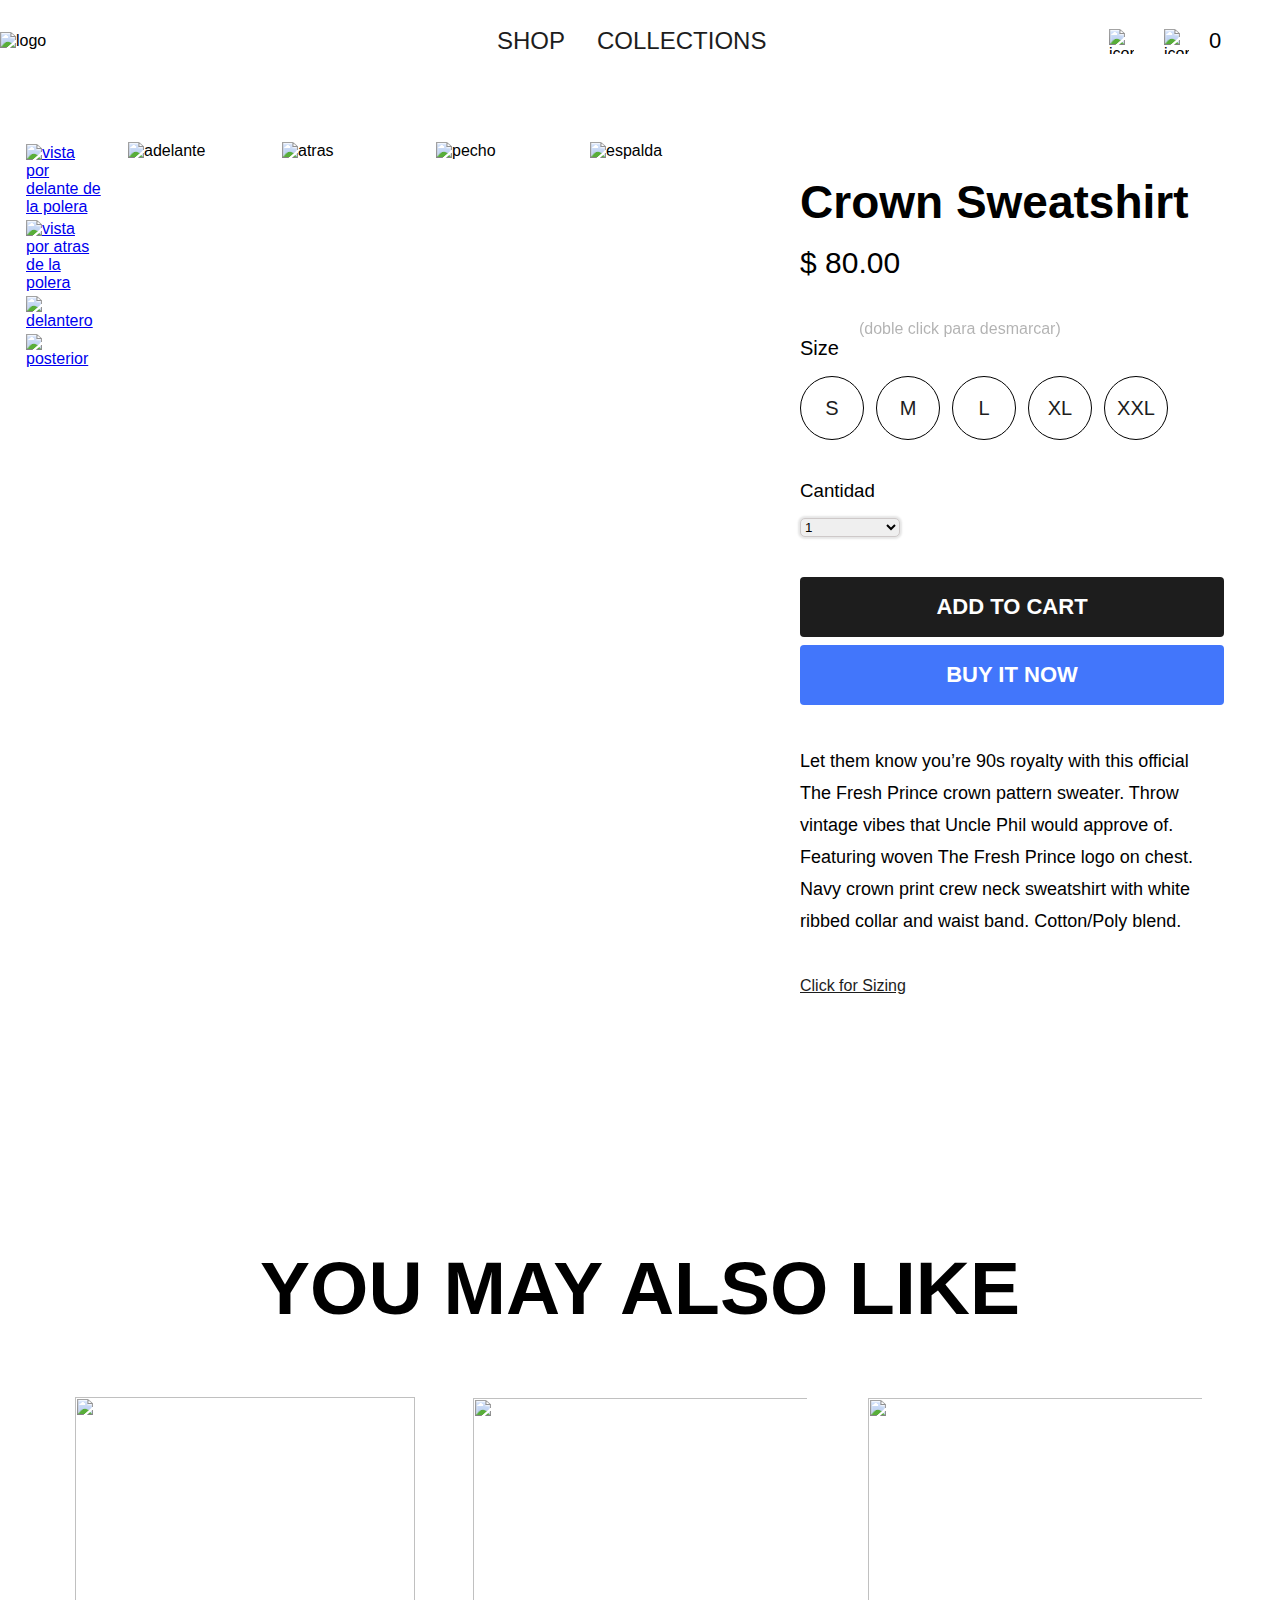
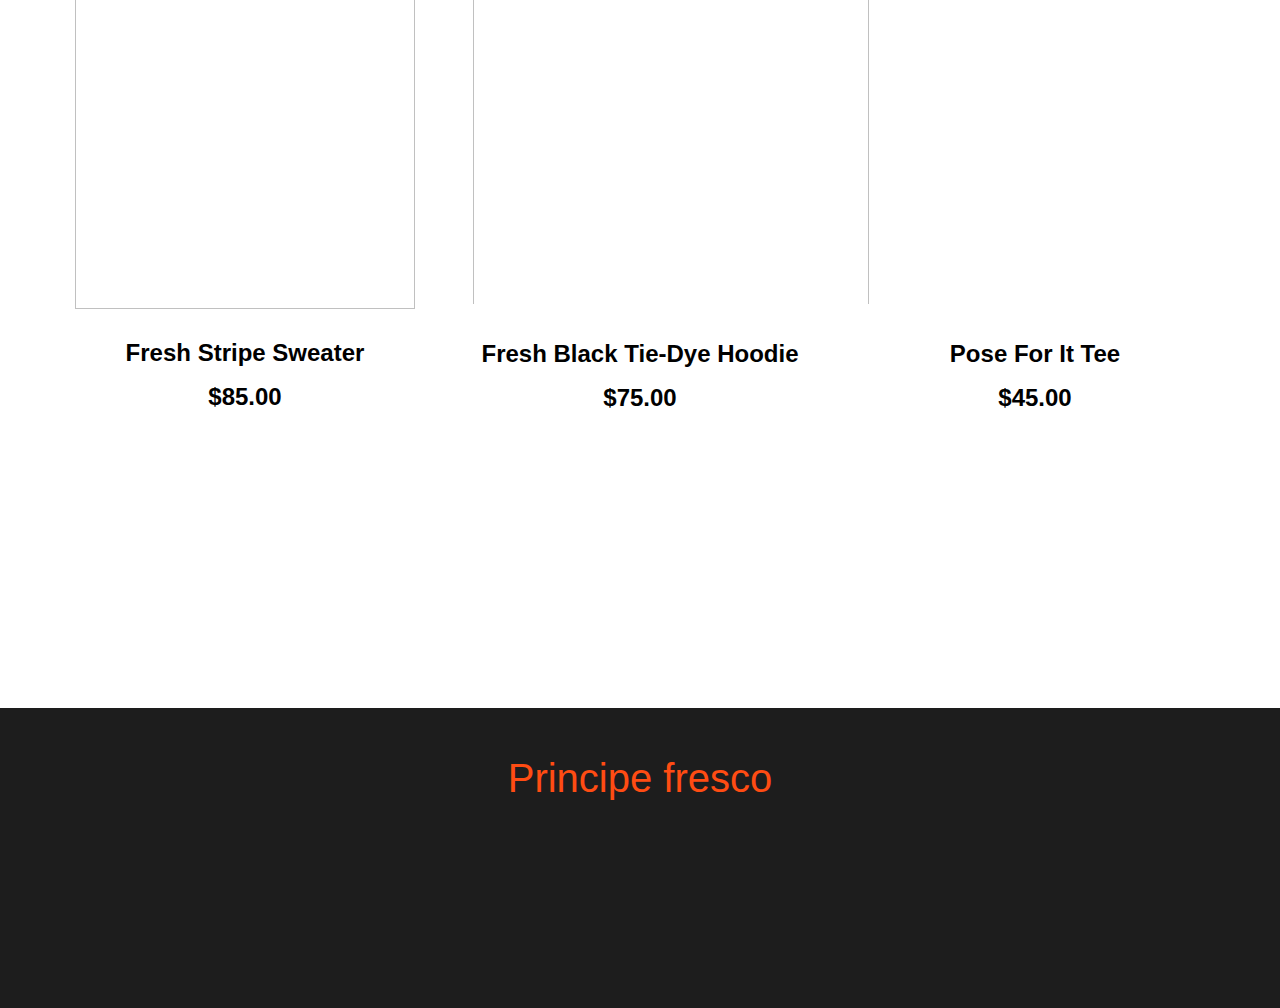
==== commit bf447d06: "Merge branch 'junior' of https://github.com/JDavidcor23/principe_freco into andres" ====
--- a/index.html
+++ b/index.html
@@ -1,101 +1,220 @@
 <!DOCTYPE html>
-<html lang="en">
-    <head>
-        <meta charset="UTF-8">
-        <meta http-equiv="X-UA-Compatible" content="IE=edge">
-        <meta name="viewport" content="width=device-width, initial-scale=1.0">
-        <link href="https://cdn.jsdelivr.net/npm/bootstrap@5.1.3/dist/css/bootstrap.min.css" rel="stylesheet" integrity="sha384-1BmE4kWBq78iYhFldvKuhfTAU6auU8tT94WrHftjDbrCEXSU1oBoqyl2QvZ6jIW3" crossorigin="anonymous">
-        <link rel="preconnect" href="https://fonts.googleapis.com">
-        <link href="https://fonts.googleapis.com/css2?family=Poppins:wght@300&display=swap" rel="stylesheet">
-        <link rel="stylesheet" href="css/style.css" />
-        <link rel="stylesheet" href="./css/index.css">
-        <link rel="stylesheet" href="./css/sectionMain.css">
-        <title></title>
-    </head>
-    <body>
-        <header>
-            <nav>
-                <a href="" class="icono">
-                    <img src="https://i.ibb.co/4TBPf54/Pr-ncipe-fresco.png" alt="">
-                </a>
-                <ul class="ul-container">
-                    <a href=""><li>SHOP</li></a>
-                    <a href=""><li>COLLECTIONS</li></a>
-                </ul>
-                <div class="perfil-carrito">
-                    <a href="">
-                        <img src="https://i.ibb.co/SsY76BQ/Vector-2.png" alt="">
-                    </a>
-                    <a href="">
-                        
-                        <img src="https://i.ibb.co/vVr204s/Vector-4.png" alt="">
-                    </a>
-                </div>
-            </nav>
-        </header>
-        <main>
-            <section>
-                <h2>YOU MAY ALSO LIKE</h2>
-                <div class="scrolling-wrapper">
-                    <div class="card">
-                        <img src="https://i.ibb.co/Y2mxTjw/Rectangle-4.png" alt="">
-                        <div class="decription-price">
-                            <h2>Fresh Stripe Sweater</h2>
-                            <p>$85.00</p>
-                        </div>
-                    </div>
-                    <div class="card">
-                        <img src="https://i.ibb.co/dpwt68h/Rectangle-4-1.png" alt="">
-                        <div class="decription-price">
-                            <h2>Fresh Black Tie-Dye Hoodie</h2>
-                            <p>$75.00</p>
-                        </div>
-                    </div>
-                    <div class="card">
-                        <img src="https://i.ibb.co/61TwyZn/Rectangle-4-2.png" alt="">
-                        <div class="decription-price">
-                            <h2>Pose For It Tee</h2>
-                            <p>$45.00</p>
-                        </div>
-                    </div>
-                    </div>
+<html lang="es">
+  <head>
+    <meta charset="UTF-8" />
+    <meta http-equiv="X-UA-Compatible" content="IE=edge" />
+    <meta name="viewport" content="width=device-width, initial-scale=1.0" />
+    <link
+      href="https://cdn.jsdelivr.net/npm/bootstrap@5.1.3/dist/css/bootstrap.min.css"
+      rel="stylesheet"
+      integrity="sha384-1BmE4kWBq78iYhFldvKuhfTAU6auU8tT94WrHftjDbrCEXSU1oBoqyl2QvZ6jIW3"
+      crossorigin="anonymous"
+    />
+    <link rel="stylesheet" href="css/style.css" />
+    <title>Tienda Príncipe Fresco</title>
+  </head>
+  <body>
+
+    <section class="modal-finish" id="modal-final">
+      <div class="compra-realizada">
+        <img src="https://i.ibb.co/zJ38xd1/izquierda.png" alt="" width="48px">
+        <p>CHECK OUT</p>
+        <img src="https://i.ibb.co/HhQHWnw/derecha.png" alt="" width="48px">
+      </div>
+      <div class="compra">
+        <img class="one" src="https://i.ibb.co/pnyvS1r/1.png" alt="">
+        <img class="two" src="https://i.ibb.co/mBhtMWj/2.png" alt="">
+        <img class="two" src="https://i.ibb.co/KwYp13K/4.png" alt="">
+        <img class="two" src="https://i.ibb.co/MSGQs32/posterior.png" alt="">
+      </div>
+      <button class="finalizar-modal" id="finalizar">Finalizar</button>
+    </section>
+    <section class="main-modal-container">
+      <div class="main-modal" id="main-modal">
+        <p class="close" id="close">x</p>
+        <div class="modal-flex">
+          <div class="modal-hoddie-price">
+            <img src="https://i.ibb.co/wC0r9ry/compra.png" alt="">
+            <div class="modal-text">
+              <p>Crown
+              Sweatshirt</p>
+              <div class="modal-price">
+                <p>$</p>
+                <p id="modal-price">80</p>
+              </div>
+            </div>
+          </div>
+          <div class="modal-align">
+              <p id="cantidad">1</p>
+              <hr>
+              <p>Remove</p>
+          </div>
+        </div>
+        <div class="modal-flex-price">
+          <div class="price">
+            <p>Impuestos</p>
+            <div class="modal-price">
+            <p>$</p>
+            <p id="impuetos">5</p>
+            </div>
+          </div>
+          <div class="price">
+            <p>Subtotal</p>
+            <div class="modal-price border">
+              <p>$</p>
+              <p id="precioSubtotal">80</p>
+            </div>
+          </div>
+          <div class="price">
+            <p>TOTAL</p>
+            <div class="modal-price">
+              <p>$</p>
+              <p id="preciototal">85</p>
+            </div>
+          </div>
+        </div>
+        <p class="descuentos">Shipping, taxes, and discount codes calculated at checkout.</p>
+        <input class="modal-input" id="modal-input" type="submit" value="CHECK OUT">
+        <p class="shipping-time">
+          Please Note: All items are pre-order and will ship in 6-10 weeks. Guaranteed holiday delivery.
+        </p>
+      </div>
+    </section>
+    <section class="general-container" id="container">
+      <header class="header-container">
+        <div class="wrapper">
+          <nav class="header-content-navigation">
+            <img  class="header-logo" src="https://i.ibb.co/DDZWZJx/Logo-fresh.png" alt="logo" title="logo">
+            <div class="header-main-menu">
+              <p>
+                <a href="#shop">shop</a>
+              </p>
+              <p>
+                <a href="#collection">collections</a>
+              </p>
+            </div>
+            <div class="header-icons">
+              <img src="https://i.ibb.co/tzqRgMN/Userr.png" alt="icono de usuario" title="icono de usuario">
+              <div class="icons-car">
+                <img src="https://i.ibb.co/hfJgBJp/Car.png" alt="icono de compra" title="icono de compra">
+                <p id="quantity">0</p>
+              </div>
+            </div>
+          </nav>
+        </div>
+      </header>
+      <main class="main-container" id="shop">
+        <div class="wrapper">
+          <div class="main-background">
+            <section class="main-flex" id="shop">
+              <div class="main-grid-pose">
+                <a href="#btn-1">
+                  <img  src="https://i.ibb.co/pnyvS1r/1.png" alt="vista por delante de la polera">
+                </a>
+                <a href="#btn-2">
+                  <img src="https://i.ibb.co/mBhtMWj/2.png" alt="vista por atras de la polera ">
+                </a>
+                <a href="#btn-3">
+                  <img src="https://i.ibb.co/KwYp13K/4.png" alt="delantero">
+                </a>
+                <a href="#btn-4">
+                  <img src="https://i.ibb.co/MSGQs32/posterior.png" alt="posterior ">
+                </a>
+              </div>
+              <div class="main-grid-image-principal">
+                <img src="https://i.ibb.co/mtYnc3M/delante.png" alt="adelante" id="btn-1">
+                <img src="https://i.ibb.co/NjFrV1W/atras.png" alt="atras" id="btn-2">
+                <img src="https://i.ibb.co/10ZMTz4/polera.png" alt="pecho" id="btn-3">
+                <img src="https://i.ibb.co/PT3gd59/polera1.png" alt="espalda" id="btn-4">
+                <!-- <div class="image-principal-btn">
+                  <a href="#btn-1">1</a>
+                  <a href="#btn-2">2</a>
+                  <a href="#btn-3">3</a>
+                  <a href="#btn-4">4</a>
+                </div> -->
+              </div>
+              <div class="main-grid-description">
+                <h2>Crown Sweatshirt</h2>
+                <p class="price-hoodie">$ 80.00</p>
+                <div class="grupo-zise">
+                  <p class="all-sizes">Size</p>
+                  <p class="color-gray">(doble click para desmarcar)</p>
+                </div>
+                <div class="size-hoodie">
+                  <a href="#" id="sizeS">s</a>
+                  <a href="#" id="sizeM">m</a>
+                  <a href="#" id="sizeL">l</a>
+                  <a href="#" id="sizeXL">xl</a>
+                  <a href="#" id="sizeXXL">xxl</a>
+                </div>
+                <div class="cantidad">
+                  <h3>Cantidad</h3>
+                  <div>
+                  <select name="select" class="select" id="select">
+                    <option value="1" id="value1">1</option>
+                    <option value="2" id="value2">2</option>
+                    <option value="3" id="value3"> 3</option>
+                    <option value="4" id="value4"> 4</option>
+                    <option value="5" id="value5"> 5</option>
+                  </select>
+                </div>
+                </div>
+                <div class="inputs">
+                  <button class="btn1" type="submit"  id="input1">add to cart</button>
+                  <button class="btn2" type="submit"  id="input2">BUY IT NOW</button>
+                </div>
+                <p class="description-hoodie">
+                  Let them know you’re 90s royalty with this official The Fresh Prince crown pattern sweater. Throw vintage vibes that Uncle Phil would approve of. Featuring woven The Fresh Prince logo on chest. Navy crown print crew neck sweatshirt with white ribbed collar and waist band. Cotton/Poly blend.
+                </p>
+                <a class="sizing" href="">Click for Sizing</a>
+              </div>
             </section>
-        </main>
-        <!-- Footer -->
-        <footer>
-            <div class="container-img-pie">
-                <img src="https://i.ibb.co/19WQgHs/Cover.png" alt="" />
-                </div>
-                <div class="container">
-                <br />
-                <br />
-                </div>
-                <div class="container-footer">
-                <h1 class="text-logo logo-text">Principe fresco</h1>
-                <div class="redes">
-                    <img src="https://i.ibb.co/zxTZV5x/Group-2.png" alt="" />
-                    <img src="https://i.ibb.co/4TKtLvw/Group-3.png" alt="" />
-                </div>
-                </div>
-        </footer>
-        <!-- Footer -->
-        <div class="dropup">
-            <button class="dropbtn">
-                <span>
-                    <img src="https://i.ibb.co/RbS0tKX/align-justify.png" alt="">
-                </span>
-                <p>MENU</p>
-            </button>
-            <div class="dropup-content">
-                <a href="#">HOME</a>
-                <a href="#">SHOP ></a>
-                <a href="#">Collections ></a>
-                <a href="#">LOG IN ></a>
-                <a href="#">X</a>
-            </div>
-            </div>
-        
-        <script src="https://cdn.jsdelivr.net/npm/bootstrap@5.1.3/dist/js/bootstrap.bundle.min.js" integrity="sha384-ka7Sk0Gln4gmtz2MlQnikT1wXgYsOg+OMhuP+IlRH9sENBO0LRn5q+8nbTov4+1p" crossorigin="anonymous"></script>
-    </body>
+            <section class="main-other-models" id="collection">
+              <h1 class="title-section-other-models">YOU MAY ALSO LIKE</h1>
+              <div class="other-models-content">
+                <div class="models">
+                  <img id="image1" src="https://i.ibb.co/zNn9NSG/verde.png" alt="">
+                  <p class="name-models">Fresh Stripe Sweater</p>
+                  <p class="price-models">$85.00</p>
+                </div>
+                <div class="models">
+                  <img src="https://i.ibb.co/RjGJ7vd/2-2.png" alt="" id="image2">
+                  <p class="name-models">Fresh Black Tie-Dye Hoodie</p>
+                  <p class="price-models">$75.00</p>
+                </div>
+                <div class="models">
+                  <img src="https://i.ibb.co/RvrC4pg/blanco1.png" alt="" id="image3">
+                  <p class="name-models">Pose For It Tee</p>
+                  <p class="price-models">$45.00</p>
+                </div>
+              </div>
+            </section>
+            
+          </div>
+        </div>
+      </main>
+    <!-- Footer --> 
+
+    <div class="container-img-pie">
+      <img src="https://i.ibb.co/19WQgHs/Cover.png" alt="" />
+    </div>
+    <div class="container">
+      <br />
+      <br />
+    </div>
+    <div class="container-footer">
+      <h1 class="text-logo logo-text">Principe fresco</h1>
+      <div class="redes">
+        <img src="https://i.ibb.co/zxTZV5x/Group-2.png" alt="" />
+        <img src="https://i.ibb.co/4TKtLvw/Group-3.png" alt="" />
+      </div>
+    </div>
+
+    <!-- Footer -->
+    <script
+      src="https://cdn.jsdelivr.net/npm/bootstrap@5.1.3/dist/js/bootstrap.bundle.min.js"
+      integrity="sha384-ka7Sk0Gln4gmtz2MlQnikT1wXgYsOg+OMhuP+IlRH9sENBO0LRn5q+8nbTov4+1p"
+      crossorigin="anonymous"
+    ></script>
+  </body>
 </html>
-    --- a/css/style.css
+++ b/css/style.css
@@ -1,50 +1,674 @@
-@import url("http://fonts.cdnfonts.com/css/vegan-style-personal-use");
-
-* {
-  padding: 0;
-  margin: 0;
-  box-sizing: border-box;
+@import url('http://fonts.cdnfonts.com/css/vegan-style-personal-use');
+
+*{
+    padding: 0;
+    margin: 0;
+    box-sizing: border-box;
 }
 
-.text-logo {
-  font-family: "Vegan Style Personal Use", sans-serif;
-  color: #ff4c13;
-  font-style: normal;
-  font-weight: normal;
-  font-size: 40px;
-  line-height: 40px;
-  /* or 100% */
-
-  display: flex;
-  align-items: center;
+
+:root {
+    --colorPrincipal : #1D1D1D;
+    --fontWeightParagraph : 400;
+    --fontWeightTitle : 700;
+  }
+  
+  body{
+    /* background: orange; */
+    margin: auto;
+    font-family: 'Poppins', sans-serif;
+  }
+  
+  .header-container{
+    padding-block-end: 60px;
+    position: sticky;
+    background: white;
+    top: 0;
+    right: 0;
+    left: 0;
+  }
+  
+  .wrapper {
+    max-width: 1366px;
+    margin: auto;
+  }
+  
+  .header-content-navigation {
+    display: flex;
+    align-items: center;
+    flex-wrap: wrap;
+    box-sizing: border-box;
+    width: 100%;
+    background: white;
+    /* position: fixed; */
+    /* top: 0; */
+  }
+  
+  .header-logo {
+    width: 246px;
+    margin-right: 251px;
+    /* height: 40px; */
+  }
+  
+  .header-main-menu {
+    display: flex;
+    gap: 32px;
+    text-transform: uppercase;
+    width: 254px;
+    text-align: -webkit-match-parent;
+    margin-inline-end: 358px;
+  
+  }
+  
+  .header-main-menu p {
+    margin: 0;
+    display: flex;
+  }
+  
+  
+  .header-main-menu p a {
+    color: var(--colorPrincipal);
+    font-size: 24px;
+    text-decoration: none;
+    font-weight: 400;
+    margin: 0;
+    height: 82px;
+    display: flex;
+    align-items: center;
+  }
+  
+  .header-icons {
+    /* width: 80px; */
+    /* height: 28px; */
+    display: flex;
+    gap: 30px;
+    align-items: center;
+  }
+  
+  .header-icons img {
+    width: 25px;
+    height: 25px;
+    /* box-sizing: border-box; */
+  }
+  
+  .icons-car p {
+    font-size: 22px;
+    border: 1px  var(--colorPrincipal);
+    padding: 0 0 0 20px;
+    margin: 0;
+  }
+  
+  .icons-car {
+    display: flex;
+    align-items: center;
+  }
+  
+  .main-container{
+    background: #FF906D;
+  }
+  
+  .main-background {
+    background-color: white;
+  }
+  
+  .main-flex {
+    display: flex;
+    align-items: flex-start;
+    flex-wrap: wrap;
+    box-sizing: border-box;
+    background: white;
+  }
+  
+  .main-grid-pose {
+    margin-inline: 24px;
+    display: block;
+    width: 80px;
+    height: 120px;
+    box-sizing: border-box;
+  }
+  
+  .main-grid-pose a {
+    display: block;
+  
+  }
+  
+  .main-grid-pose img {
+    border: 2px solid transparent;
+  }
+  
+  .main-grid-pose img:hover{
+    border: 2px solid #4276FB;
+    box-sizing: border-box;
+  }
+  
+  .main-grid-image-principal {
+    margin-inline-end: 56px;
+    display: flex;
+    overflow: auto;
+    width: 616px;
+  }
+  
+  .main-grid-image-principal img {
+    width: 100%;
+    width: 620px;
+  }
+  .main-grid-description {
+    width: 424px;
+    margin-top: 32px;
+  }
+  
+  .image-principal-btn {
+    display: flex;
+    padding: 20px 0;
+    align-items: center;
+    justify-content: center;
+    gap: 20px;
+  }
+  
+  .image-principal-btn a {
+    padding-inline: 10px;
+    padding-block: 0px;
+    border-radius: 50%;
+    border: 1px solid var(--colorPrincipal);
+    background: white;
+    color: black;
+    text-decoration: none;
+  }
+  
+  .main-grid-description h2 {
+    font-weight: var(--fontWeightTitle);
+    font-size: 46px;
+    max-width: 440px;
+    margin: 0;
+    line-height: 56px;
+  }
+  
+  .main-grid-description h2::first-letter {
+    text-transform: uppercase;
+  }
+  
+  .price-hoodie {
+    font-size: 30px;
+    margin-block-start: 16px;
+    margin-block-end: 40px;
+    font-weight: var(--fontWeightParagraph);
+  }
+  /* el margin top de 16px colapsa con el margin bottom de 40px y no se */
+  .all-sizes {
+    font-size: 20px;
+    margin-block: 16px;
+    line-height: 24px;
+    font-weight:  var(--fontWeightParagraph);
+  }
+  
+  .size-hoodie {
+    display: flex;
+    align-items: center;
+    justify-content: start;
+    column-gap: 12px;
+    margin-block-end: 40px;
+  }
+  
+  .size-hoodie a {
+    text-transform: uppercase;
+    border: 1px solid black;
+    background: white;
+    font-size: 20px;
+    font-weight: var(--fontWeightParagraph);
+    border-radius: 50%;
+    box-sizing: border-box;
+    width: 64px;
+    height: 64px;
+    display: flex;
+    align-items: center;
+    justify-content: center;
+    text-decoration: none;
+    color: var(--colorPrincipal);
+  }
+  
+  .size-hoodie a:hover {
+    border: 1px solid #4276FB;
+    color: #4276FB;
+  }
+  
+  .inputs {
+    display: block;
+  
+  }
+  
+  .inputs input {
+    width: 100%;
+    text-transform: uppercase;
+    padding-block: 16px;
+    margin-block-end: 8px;
+    color: white;
+    font-size: 22px;
+    line-height: 24px;
+    border: none;
+    border-radius: 3px;
+  }
+  
+  .btn1 {
+    background: var(--colorPrincipal);
+    border: 3px solid transparent;
+    width: 424px;
+    box-sizing: border-box;
+    height: 60px;
+    margin-bottom: 8px;
+    border-radius: 4px;
+    color: white;
+    text-transform: uppercase;
+    font-weight: var(--fontWeightTitle);
+    font-size: 22px;
+    cursor: pointer;
+  }
+  
+  .btn1:hover {
+    background: white;
+    color: black;
+    font-weight: var(--fontWeightTitle);
+    box-sizing: border-box;
+    border: 2px solid black;
+    width: 424px;
+    box-sizing: border-box;
+  
+  }
+  
+  .btn2:hover {
+    background: white;
+    color: #4276FB;
+    font-weight: var(--fontWeightTitle);
+    box-sizing: border-box;
+    border: 2px solid #4276FB;
+    width: 424px;
+    box-sizing: border-box;
+  }
+  
+  .btn2 {
+    background: #4276FB;
+    margin-block-end: 40px;
+    border: 3px solid transparent;
+    width: 424px;
+    box-sizing: border-box;
+    height: 60px;
+    border-radius: 4px;
+    text-transform: uppercase;
+    font-weight: var(--fontWeightTitle);
+    font-size: 22px;
+    color: white;
+    cursor: pointer;
+  }
+  
+  .description-hoodie {
+    line-height: 32px;
+    font-weight: var(--fontWeightParagraph);
+    font-size: 18px;
+    width: 424px;
+    margin-block-end: 40px;
+  }
+  
+  .sizing {
+    color: var(--colorPrincipal);
+  }
+  
+  .main-other-models {
+    text-align: center;
+    background: white;
+  }
+  
+  .title-section-other-models {
+    font-size: 75px;
+    margin-block-start: 250px;
+    margin-block-end: 64px;
+  }
+  
+  .other-models-content {
+    display: flex;
+    column-gap: 55px;
+    align-items: center;
+    justify-content: center;
+    flex-wrap: wrap;
+    margin-bottom: 240px;
+  }
+  
+  .name-models{
+    font-size: 24px;
+    line-height: 32px;
+    margin-block-start: 24px;
+    margin-block-end: 12px;
+    font-weight: var(--fontWeightTitle);
+  }
+  
+  .price-models {
+    font-size: 24px;
+    line-height: 32px;
+    font-weight: var(--fontWeightTitle);
+  }
+  
+  .main-background-image {
+    padding-block-end: 64px;
+  }
+  
+  .main-background-image img {
+    width: 100%;
+  }
+
+.text-logo{
+    font-family: 'Vegan Style Personal Use', sans-serif;
+    color: #FF4C13;
+    font-style: normal;
+    font-weight: normal;
+    font-size: 40px;
+    line-height: 40px;
+/* or 100% */
+
+display: flex;
+align-items: center;
 }
 
-.container-img-pie img {
-  width: 100%;
-  position: relative;
-  z-index: 2;
+
+
+
+.container-img-pie img{
+    width: 100%;
+    position: relative;
+    z-index: 2;
 }
 
-.container-footer {
-  height: 300px;
-  background-color: #1d1d1d;
-  display: flex;
-  flex-direction: column;
-  align-items: center;
-  position: relative;
-  z-index: 1;
+.container-footer{
+    height: 300px;
+    background-color: #1D1D1D;
+    display: flex;
+    flex-direction: column;
+    align-items: center;
+    position: relative;
+    z-index: 2;
 }
 
-.logo-text {
-  text-align: center;
-  padding-top: 50px;
+.logo-text{
+    text-align: center;
+    padding-top: 50px;
 }
 
-.redes {
-  margin-top: 120px;
+.redes{
+    margin-top: 120px;
 }
 
-.redes img {
-  margin-right: 20px;
-  border-radius: 100%;
+.redes img{
+    margin-right: 20px;
+    border-radius: 100%;
 }
+.main-modal-container{
+    position: relative;
+    border: none;
+  }
+  
+  .main-modal {
+    background-color: white;
+    position: fixed;
+    z-index: 100;
+    top: 0;
+    right: 0;
+    width: 460px;
+    bottom: 0;
+    padding: 20px 40px;
+    box-sizing: border-box;
+    height: 100vh;
+    display: none;
+    animation-name: modal;
+    animation-duration: 300ms;
+    animation-delay: 200ms;
+    animation-fill-mode:backwards;
+  }
+  
+  @keyframes modal {
+    0%{
+      transform: skew(0deg)  translate(900px);
+    }
+    100%{
+    }
+  }
+  
+  .close {
+    text-align: end;
+    font-size: 30px;
+    margin: 0;
+    font-weight: 400;
+    width: 50px;
+    display: flex;
+    align-items: center;
+    justify-content: center;
+    margin-left: 350px;
+    height: 50px;
+    box-sizing: border-box;
+  }
+  
+  .close:hover {
+    color: red;
+    border: 3px solid red;
+  }
+  
+  .modal-flex {
+    display: flex;
+    justify-content: space-between;
+    align-items: center;
+  }
+  
+  .modal-align {
+    text-align: center;
+    margin: 10px 0;
+  }
+  
+  .modal-text {
+    width: 130px;
+  }
+  
+  .modal-align p {
+    margin: 0;
+  }
+  
+  .modal-hoddie-price {
+    display: flex;
+    gap: 16px;
+    align-items: flex;
+  }
+  
+  .modal-hoddie-price p {
+    margin: 0;
+    margin-block-end: 16px;
+  }
+  
+  .modal-flex.price{
+    margin-top: 128px;
+    font-size: 20px;
+  }
+  
+  .descuentos {
+    font-size: 12px;
+    color: #4A4A4A;
+    text-align: center;
+    margin-bottom: 16px;
+  }
+  
+  .modal-input {
+    width: 100%;
+    padding-block: 16px;
+    background: #4276FB;
+    color: white;
+    border: none;
+    border-radius: 4px;
+    font-size: 22px;
+    line-height: 24px;
+    margin: 0;
+    font-weight:  var(--fontWeightTitle);
+    margin-block-end: 32px;
+  }
+  
+  .shipping-time {
+    font-size: 15px;
+    margin: 0;
+    text-align: center;
+    font-weight: normal;
+    line-height: 24px;
+    color: var(--colorPrincipal);
+  }
+  
+  #image1{
+    height: 512px;
+    width: 340px;
+    box-sizing: border-box;
+  }
+  
+  #image1:hover {
+    border: 3px solid #4276FB;
+  }
+  
+  #image2{
+    height: 512px;
+    width: 340px;
+    box-sizing: border-box;
+    border: 3px solid transparent;
+  }
+  
+  #image3{
+    height: 512px;
+    width: 340px;
+    box-sizing: border-box;
+    border: 3px solid transparent;
+  }
+  
+  #image2:hover {
+    height: 512px;
+    width: 340px;
+    border: 3px solid #4276FB;
+    box-sizing: border-box;
+  }
+  
+  #image3:hover {
+    height: 512px;
+    width: 340px;
+    border: 3px solid #4276FB;
+    box-sizing: border-box;
+  }
+  
+  .cantidad {
+    /* border: 1px solid red; */
+    margin-block: 40px;
+  }
+  
+  .cantidad h3 {
+    margin: 40px 0 16px 0;
+    font-weight: var(--fontWeightParagraph);
+  }
+  
+  .cantidad input {
+    margin: 0 ;
+  }
+  
+  .modal-price {
+    display: flex;
+    font-size: 24px;
+  }
+  
+  .select {
+    border: 1px solid rgb(206, 201, 201);
+    width: 100px;
+    border-radius: 5px;
+    box-shadow: 0 0 2px 2px rgba(0 , 0, 0, .1) ;
+  }
+  
+  .select:hover {
+    border: 2px solid #4276FB
+  }
+  
+  .modal-flex-price  {
+    display: block;
+  }
+  
+  .price {
+    display: flex;
+    align-items: center;
+    justify-content: space-between;
+  }
+  
+  .modal-price.border {
+    border-bottom: 1px solid var(--colorPrincipal);
+  }
+  
+  .grupo-zise {
+    display: flex;
+    gap: 20px;
+  }
+  
+  .color-gray {
+    opacity: .3;
+  }
+  
+  .compra-realizada {
+    display: flex;
+    align-items: center;
+    justify-content: center;
+    padding: 20px 0 20px 0;
+  }
+  
+  .modal-finish {
+    max-width: 400px;
+    text-align: center;
+    background-color: white;
+    font-size: 22px;
+    border-radius: 4px;
+    z-index: 200;
+    position: fixed;;
+    top: 0;
+    left: 500px;
+    right: 500px;
+    display: none;
+    animation-name: final;
+    animation-duration: 300ms;
+    /* animation-delay: 300ms; */
+    animation-fill-mode:backwards;
+  }
+  
+  @keyframes final {
+    0%{
+      transform: skew(0deg)  translate(0 ,-200px);
+    }
+    100%{
+    }
+  }
+  
+  .modal-finish p {
+    font-family: var(--fontWeightTitle);
+    text-transform: uppercase;
+  }
+  
+  .compra img {
+    /* border: 2px solid black; */
+    margin: 0 0 20px 0;
+  }
+  
+  .one {
+    /* border: 1px solid black; */
+    height: 122px;
+    box-sizing: border-box;
+    object-fit: cover;
+  }
+  
+  .two {
+    border: 1px solid black;
+    box-sizing: border-box;
+    object-fit: cover;
+  
+  }
+  
+  .finalizar-modal {
+    padding: 10px ;
+    width: 100px;
+    margin-bottom: 20px;
+    border-radius: 16px;
+    border: 1px solid rgb(204, 203, 203);
+    font-weight: var(--fontWeightTitle);
+    background: #4276FB;
+    color: white;
+    cursor: pointer;
+    }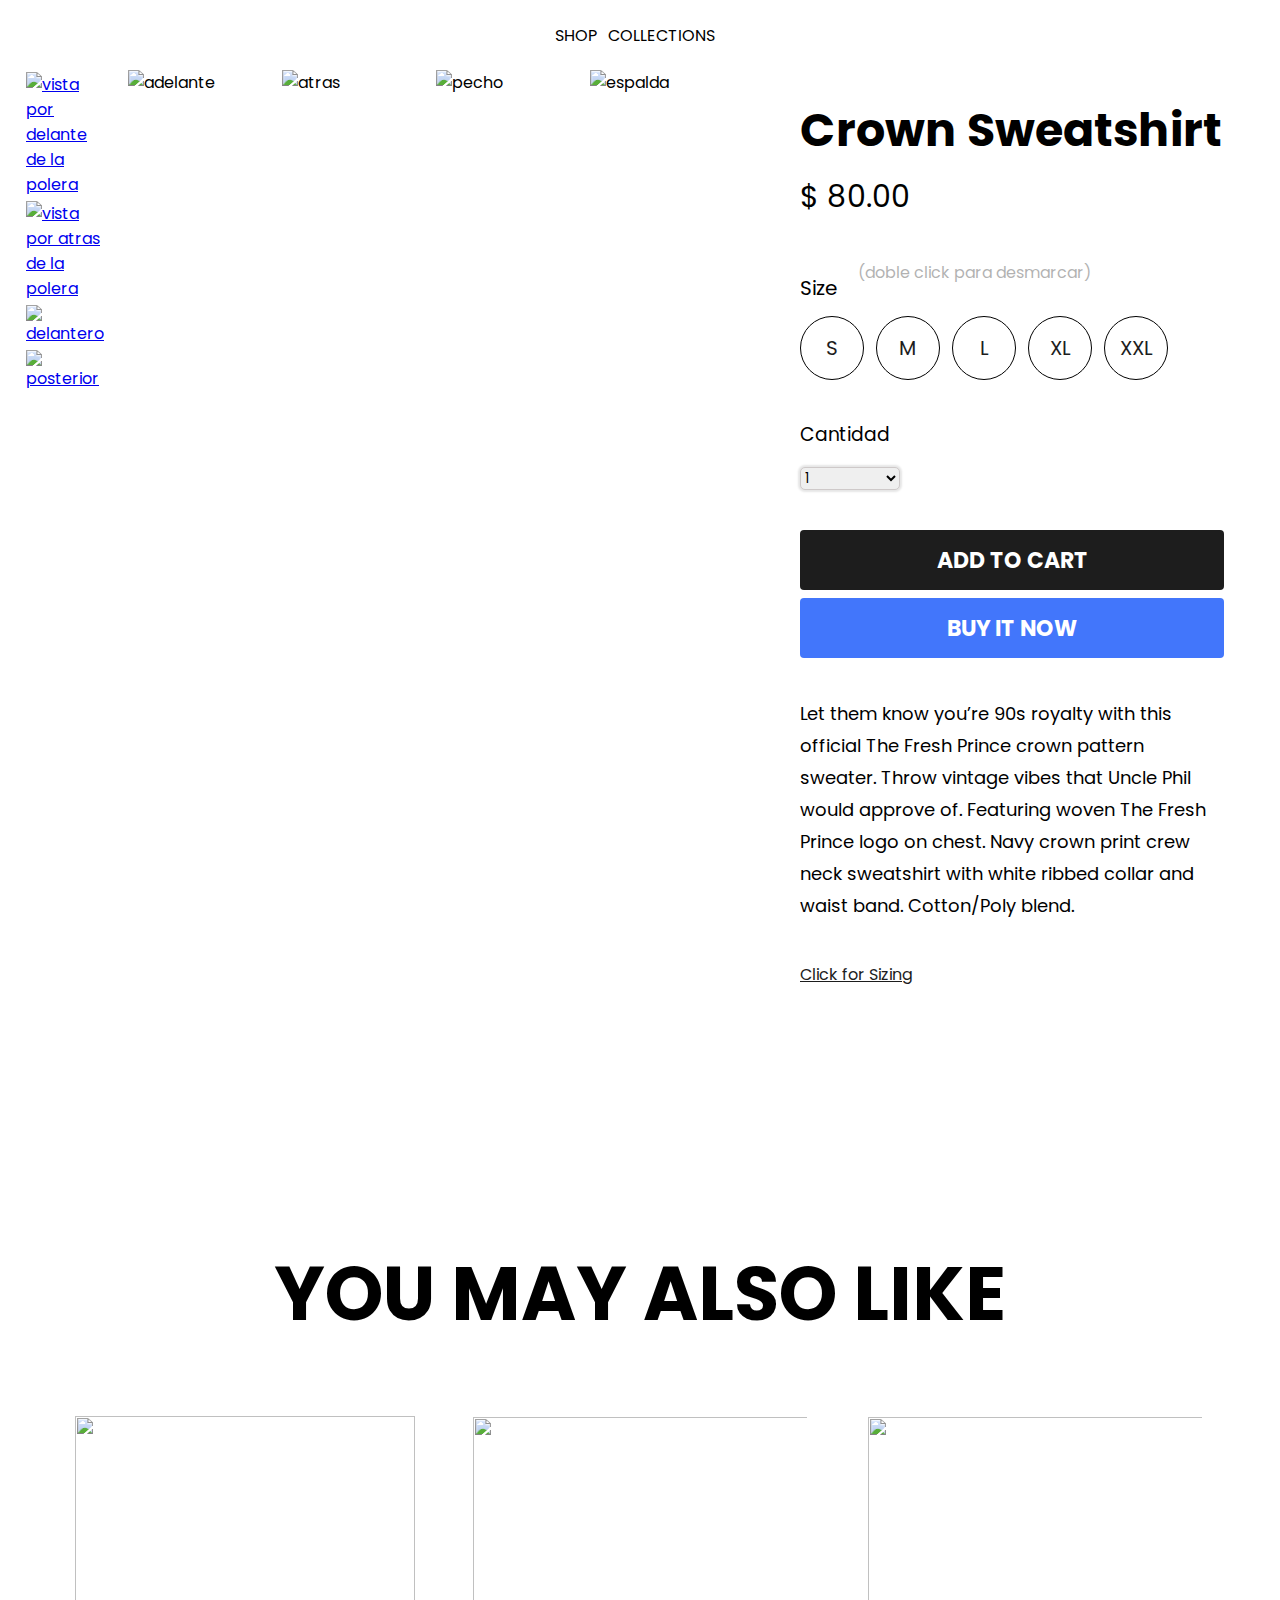
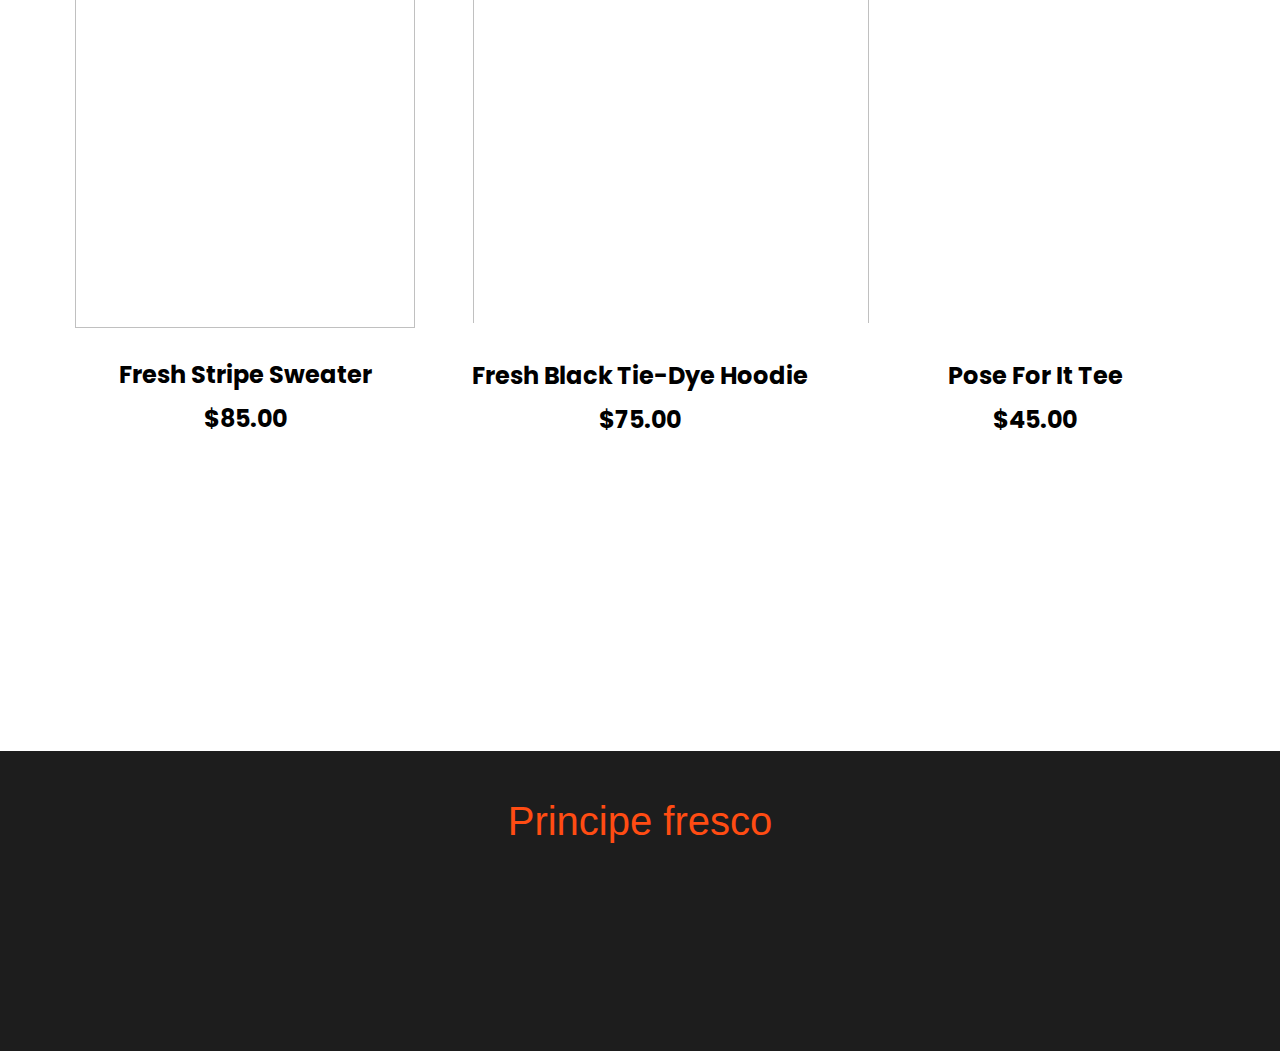
==== commit bcef81ad: "merge" ====
--- a/index.html
+++ b/index.html
@@ -1,220 +1,257 @@
 <!DOCTYPE html>
-<html lang="es">
-  <head>
-    <meta charset="UTF-8" />
-    <meta http-equiv="X-UA-Compatible" content="IE=edge" />
-    <meta name="viewport" content="width=device-width, initial-scale=1.0" />
-    <link
-      href="https://cdn.jsdelivr.net/npm/bootstrap@5.1.3/dist/css/bootstrap.min.css"
-      rel="stylesheet"
-      integrity="sha384-1BmE4kWBq78iYhFldvKuhfTAU6auU8tT94WrHftjDbrCEXSU1oBoqyl2QvZ6jIW3"
-      crossorigin="anonymous"
-    />
-    <link rel="stylesheet" href="css/style.css" />
-    <title>Tienda Príncipe Fresco</title>
-  </head>
-  <body>
-
-    <section class="modal-finish" id="modal-final">
-      <div class="compra-realizada">
-        <img src="https://i.ibb.co/zJ38xd1/izquierda.png" alt="" width="48px">
-        <p>CHECK OUT</p>
-        <img src="https://i.ibb.co/HhQHWnw/derecha.png" alt="" width="48px">
-      </div>
-      <div class="compra">
-        <img class="one" src="https://i.ibb.co/pnyvS1r/1.png" alt="">
-        <img class="two" src="https://i.ibb.co/mBhtMWj/2.png" alt="">
-        <img class="two" src="https://i.ibb.co/KwYp13K/4.png" alt="">
-        <img class="two" src="https://i.ibb.co/MSGQs32/posterior.png" alt="">
-      </div>
-      <button class="finalizar-modal" id="finalizar">Finalizar</button>
-    </section>
-    <section class="main-modal-container">
-      <div class="main-modal" id="main-modal">
-        <p class="close" id="close">x</p>
-        <div class="modal-flex">
-          <div class="modal-hoddie-price">
-            <img src="https://i.ibb.co/wC0r9ry/compra.png" alt="">
-            <div class="modal-text">
-              <p>Crown
-              Sweatshirt</p>
-              <div class="modal-price">
-                <p>$</p>
-                <p id="modal-price">80</p>
+<html lang="en">
+    <head>
+        <meta charset="UTF-8">
+        <meta http-equiv="X-UA-Compatible" content="IE=edge">
+        <meta name="viewport" content="width=device-width, initial-scale=1.0">
+        <link href="https://cdn.jsdelivr.net/npm/bootstrap@5.1.3/dist/css/bootstrap.min.css" rel="stylesheet" integrity="sha384-1BmE4kWBq78iYhFldvKuhfTAU6auU8tT94WrHftjDbrCEXSU1oBoqyl2QvZ6jIW3" crossorigin="anonymous">
+        <link rel="preconnect" href="https://fonts.googleapis.com">
+        <link href="https://fonts.googleapis.com/css2?family=Poppins:wght@300&display=swap" rel="stylesheet">
+        <link rel="stylesheet" href="css/style.css" />
+        <link rel="stylesheet" href="./css/index.css">
+        <link rel="stylesheet" href="./css/sectionMain.css">
+        <title></title>
+    </head>
+    <body>
+        <header>
+            <nav>
+                <a href="" class="icono">
+                    <img src="https://i.ibb.co/4TBPf54/Pr-ncipe-fresco.png" alt="">
+                </a>
+                <ul class="ul-container">
+                    <a href=""><li>SHOP</li></a>
+                    <a href=""><li>COLLECTIONS</li></a>
+                </ul>
+                <div class="perfil-carrito">
+                    <a href="">
+                        <img src="https://i.ibb.co/SsY76BQ/Vector-2.png" alt="">
+                    </a>
+                    <a href="">
+                        
+                        <img src="https://i.ibb.co/vVr204s/Vector-4.png" alt="">
+                    </a>
+                </div>
+            </nav>
+        </header>
+        <!-- <main>
+            <section>
+                <h2>YOU MAY ALSO LIKE</h2>
+                <div class="scrolling-wrapper">
+                    <div class="card">
+                        <img src="https://i.ibb.co/Y2mxTjw/Rectangle-4.png" alt="">
+                        <div class="decription-price">
+                            <h2>Fresh Stripe Sweater</h2>
+                            <p>$85.00</p>
+                        </div>
+                    </div>
+                    <div class="card">
+                        <img src="https://i.ibb.co/dpwt68h/Rectangle-4-1.png" alt="">
+                        <div class="decription-price">
+                            <h2>Fresh Black Tie-Dye Hoodie</h2>
+                            <p>$75.00</p>
+                        </div>
+                    </div>
+                    <div class="card">
+                        <img src="https://i.ibb.co/61TwyZn/Rectangle-4-2.png" alt="">
+                        <div class="decription-price">
+                            <h2>Pose For It Tee</h2>
+                            <p>$45.00</p>
+                        </div>
+                    </div>
+                    </div>
+            </section>
+        </main> -->
+        <section class="modal-finish" id="modal-final">
+            <div class="compra-realizada">
+              <img src="https://i.ibb.co/zJ38xd1/izquierda.png" alt="" width="48px">
+              <p>CHECK OUT</p>
+              <img src="https://i.ibb.co/HhQHWnw/derecha.png" alt="" width="48px">
+            </div>
+            <div class="compra">
+              <img class="one" src="https://i.ibb.co/pnyvS1r/1.png" alt="">
+              <img class="two" src="https://i.ibb.co/mBhtMWj/2.png" alt="">
+              <img class="two" src="https://i.ibb.co/KwYp13K/4.png" alt="">
+              <img class="two" src="https://i.ibb.co/MSGQs32/posterior.png" alt="">
+            </div>
+            <button class="finalizar-modal" id="finalizar">Finalizar</button>
+          </section>
+          <section class="main-modal-container">
+            <div class="main-modal" id="main-modal">
+              <p class="close" id="close">x</p>
+              <div class="modal-flex">
+                <div class="modal-hoddie-price">
+                  <img src="https://i.ibb.co/wC0r9ry/compra.png" alt="">
+                  <div class="modal-text">
+                    <p>Crown
+                    Sweatshirt</p>
+                    <div class="modal-price">
+                      <p>$</p>
+                      <p id="modal-price">80</p>
+                    </div>
+                  </div>
+                </div>
+                <div class="modal-align">
+                    <p id="cantidad">1</p>
+                    <hr>
+                    <p>Remove</p>
+                </div>
               </div>
-            </div>
-          </div>
-          <div class="modal-align">
-              <p id="cantidad">1</p>
-              <hr>
-              <p>Remove</p>
+              <div class="modal-flex-price">
+                <div class="price">
+                  <p>Impuestos</p>
+                  <div class="modal-price">
+                  <p>$</p>
+                  <p id="impuetos">5</p>
+                  </div>
+                </div>
+                <div class="price">
+                  <p>Subtotal</p>
+                  <div class="modal-price border">
+                    <p>$</p>
+                    <p id="precioSubtotal">80</p>
+                  </div>
+                </div>
+                <div class="price">
+                  <p>TOTAL</p>
+                  <div class="modal-price">
+                    <p>$</p>
+                    <p id="preciototal">85</p>
+                  </div>
+                </div>
+              </div>
+              <p class="descuentos">Shipping, taxes, and discount codes calculated at checkout.</p>
+              <input class="modal-input" id="modal-input" type="submit" value="CHECK OUT">
+              <p class="shipping-time">
+                Please Note: All items are pre-order and will ship in 6-10 weeks. Guaranteed holiday delivery.
+              </p>
+            </div>
+          </section>
+          <section class="general-container" id="container">
+            <section class="main-container" id="shop">
+              <div class="wrapper">
+                <div class="main-background">
+                  <section class="main-flex" id="shop">
+                    <div class="main-grid-pose">
+                      <a href="#btn-1">
+                        <img  src="https://i.ibb.co/pnyvS1r/1.png" alt="vista por delante de la polera">
+                      </a>
+                      <a href="#btn-2">
+                        <img src="https://i.ibb.co/mBhtMWj/2.png" alt="vista por atras de la polera ">
+                      </a>
+                      <a href="#btn-3">
+                        <img src="https://i.ibb.co/KwYp13K/4.png" alt="delantero">
+                      </a>
+                      <a href="#btn-4">
+                        <img src="https://i.ibb.co/MSGQs32/posterior.png" alt="posterior ">
+                      </a>
+                    </div>
+                    <div class="main-grid-image-principal">
+                      <img src="https://i.ibb.co/mtYnc3M/delante.png" alt="adelante" id="btn-1">
+                      <img src="https://i.ibb.co/NjFrV1W/atras.png" alt="atras" id="btn-2">
+                      <img src="https://i.ibb.co/10ZMTz4/polera.png" alt="pecho" id="btn-3">
+                      <img src="https://i.ibb.co/PT3gd59/polera1.png" alt="espalda" id="btn-4">
+                      <!-- <div class="image-principal-btn">
+                        <a href="#btn-1">1</a>
+                        <a href="#btn-2">2</a>
+                        <a href="#btn-3">3</a>
+                        <a href="#btn-4">4</a>
+                      </div> -->
+                    </div>
+                    <div class="main-grid-description">
+                      <h2>Crown Sweatshirt</h2>
+                      <p class="price-hoodie">$ 80.00</p>
+                      <div class="grupo-zise">
+                        <p class="all-sizes">Size</p>
+                        <p class="color-gray">(doble click para desmarcar)</p>
+                      </div>
+                      <div class="size-hoodie">
+                        <a href="#" id="sizeS">s</a>
+                        <a href="#" id="sizeM">m</a>
+                        <a href="#" id="sizeL">l</a>
+                        <a href="#" id="sizeXL">xl</a>
+                        <a href="#" id="sizeXXL">xxl</a>
+                      </div>
+                      <div class="cantidad">
+                        <h3>Cantidad</h3>
+                        <div>
+                        <select name="select" class="select" id="select">
+                          <option value="1" id="value1">1</option>
+                          <option value="2" id="value2">2</option>
+                          <option value="3" id="value3"> 3</option>
+                          <option value="4" id="value4"> 4</option>
+                          <option value="5" id="value5"> 5</option>
+                        </select>
+                      </div>
+                      </div>
+                      <div class="inputs">
+                        <button class="btn1" type="submit"  id="input1">add to cart</button>
+                        <button class="btn2" type="submit"  id="input2">BUY IT NOW</button>
+                      </div>
+                      <p class="description-hoodie">
+                        Let them know you’re 90s royalty with this official The Fresh Prince crown pattern sweater. Throw vintage vibes that Uncle Phil would approve of. Featuring woven The Fresh Prince logo on chest. Navy crown print crew neck sweatshirt with white ribbed collar and waist band. Cotton/Poly blend.
+                      </p>
+                      <a class="sizing" href="">Click for Sizing</a>
+                    </div>
+                  </section>
+                  
+              </div>
+          </div>
+            </section>
+          <section class="main-other-models" id="collection">
+        <h1 class="title-section-other-models">YOU MAY ALSO LIKE</h1>
+        <div class="other-models-content">
+          <div class="models">
+            <img id="image1" src="https://i.ibb.co/zNn9NSG/verde.png" alt="">
+            <p class="name-models">Fresh Stripe Sweater</p>
+            <p class="price-models">$85.00</p>
+          </div>
+          <div class="models">
+            <img src="https://i.ibb.co/RjGJ7vd/2-2.png" alt="" id="image2">
+            <p class="name-models">Fresh Black Tie-Dye Hoodie</p>
+            <p class="price-models">$75.00</p>
+          </div>
+          <div class="models">
+            <img src="https://i.ibb.co/RvrC4pg/blanco1.png" alt="" id="image3">
+            <p class="name-models">Pose For It Tee</p>
+            <p class="price-models">$45.00</p>
           </div>
         </div>
-        <div class="modal-flex-price">
-          <div class="price">
-            <p>Impuestos</p>
-            <div class="modal-price">
-            <p>$</p>
-            <p id="impuetos">5</p>
-            </div>
-          </div>
-          <div class="price">
-            <p>Subtotal</p>
-            <div class="modal-price border">
-              <p>$</p>
-              <p id="precioSubtotal">80</p>
-            </div>
-          </div>
-          <div class="price">
-            <p>TOTAL</p>
-            <div class="modal-price">
-              <p>$</p>
-              <p id="preciototal">85</p>
-            </div>
-          </div>
-        </div>
-        <p class="descuentos">Shipping, taxes, and discount codes calculated at checkout.</p>
-        <input class="modal-input" id="modal-input" type="submit" value="CHECK OUT">
-        <p class="shipping-time">
-          Please Note: All items are pre-order and will ship in 6-10 weeks. Guaranteed holiday delivery.
-        </p>
-      </div>
-    </section>
-    <section class="general-container" id="container">
-      <header class="header-container">
-        <div class="wrapper">
-          <nav class="header-content-navigation">
-            <img  class="header-logo" src="https://i.ibb.co/DDZWZJx/Logo-fresh.png" alt="logo" title="logo">
-            <div class="header-main-menu">
-              <p>
-                <a href="#shop">shop</a>
-              </p>
-              <p>
-                <a href="#collection">collections</a>
-              </p>
-            </div>
-            <div class="header-icons">
-              <img src="https://i.ibb.co/tzqRgMN/Userr.png" alt="icono de usuario" title="icono de usuario">
-              <div class="icons-car">
-                <img src="https://i.ibb.co/hfJgBJp/Car.png" alt="icono de compra" title="icono de compra">
-                <p id="quantity">0</p>
-              </div>
-            </div>
-          </nav>
-        </div>
-      </header>
-      <main class="main-container" id="shop">
-        <div class="wrapper">
-          <div class="main-background">
-            <section class="main-flex" id="shop">
-              <div class="main-grid-pose">
-                <a href="#btn-1">
-                  <img  src="https://i.ibb.co/pnyvS1r/1.png" alt="vista por delante de la polera">
-                </a>
-                <a href="#btn-2">
-                  <img src="https://i.ibb.co/mBhtMWj/2.png" alt="vista por atras de la polera ">
-                </a>
-                <a href="#btn-3">
-                  <img src="https://i.ibb.co/KwYp13K/4.png" alt="delantero">
-                </a>
-                <a href="#btn-4">
-                  <img src="https://i.ibb.co/MSGQs32/posterior.png" alt="posterior ">
-                </a>
-              </div>
-              <div class="main-grid-image-principal">
-                <img src="https://i.ibb.co/mtYnc3M/delante.png" alt="adelante" id="btn-1">
-                <img src="https://i.ibb.co/NjFrV1W/atras.png" alt="atras" id="btn-2">
-                <img src="https://i.ibb.co/10ZMTz4/polera.png" alt="pecho" id="btn-3">
-                <img src="https://i.ibb.co/PT3gd59/polera1.png" alt="espalda" id="btn-4">
-                <!-- <div class="image-principal-btn">
-                  <a href="#btn-1">1</a>
-                  <a href="#btn-2">2</a>
-                  <a href="#btn-3">3</a>
-                  <a href="#btn-4">4</a>
-                </div> -->
-              </div>
-              <div class="main-grid-description">
-                <h2>Crown Sweatshirt</h2>
-                <p class="price-hoodie">$ 80.00</p>
-                <div class="grupo-zise">
-                  <p class="all-sizes">Size</p>
-                  <p class="color-gray">(doble click para desmarcar)</p>
-                </div>
-                <div class="size-hoodie">
-                  <a href="#" id="sizeS">s</a>
-                  <a href="#" id="sizeM">m</a>
-                  <a href="#" id="sizeL">l</a>
-                  <a href="#" id="sizeXL">xl</a>
-                  <a href="#" id="sizeXXL">xxl</a>
-                </div>
-                <div class="cantidad">
-                  <h3>Cantidad</h3>
-                  <div>
-                  <select name="select" class="select" id="select">
-                    <option value="1" id="value1">1</option>
-                    <option value="2" id="value2">2</option>
-                    <option value="3" id="value3"> 3</option>
-                    <option value="4" id="value4"> 4</option>
-                    <option value="5" id="value5"> 5</option>
-                  </select>
-                </div>
-                </div>
-                <div class="inputs">
-                  <button class="btn1" type="submit"  id="input1">add to cart</button>
-                  <button class="btn2" type="submit"  id="input2">BUY IT NOW</button>
-                </div>
-                <p class="description-hoodie">
-                  Let them know you’re 90s royalty with this official The Fresh Prince crown pattern sweater. Throw vintage vibes that Uncle Phil would approve of. Featuring woven The Fresh Prince logo on chest. Navy crown print crew neck sweatshirt with white ribbed collar and waist band. Cotton/Poly blend.
-                </p>
-                <a class="sizing" href="">Click for Sizing</a>
-              </div>
-            </section>
-            <section class="main-other-models" id="collection">
-              <h1 class="title-section-other-models">YOU MAY ALSO LIKE</h1>
-              <div class="other-models-content">
-                <div class="models">
-                  <img id="image1" src="https://i.ibb.co/zNn9NSG/verde.png" alt="">
-                  <p class="name-models">Fresh Stripe Sweater</p>
-                  <p class="price-models">$85.00</p>
-                </div>
-                <div class="models">
-                  <img src="https://i.ibb.co/RjGJ7vd/2-2.png" alt="" id="image2">
-                  <p class="name-models">Fresh Black Tie-Dye Hoodie</p>
-                  <p class="price-models">$75.00</p>
-                </div>
-                <div class="models">
-                  <img src="https://i.ibb.co/RvrC4pg/blanco1.png" alt="" id="image3">
-                  <p class="name-models">Pose For It Tee</p>
-                  <p class="price-models">$45.00</p>
-                </div>
-              </div>
-            </section>
-            
-          </div>
-        </div>
-      </main>
-    <!-- Footer --> 
-
-    <div class="container-img-pie">
-      <img src="https://i.ibb.co/19WQgHs/Cover.png" alt="" />
-    </div>
-    <div class="container">
-      <br />
-      <br />
-    </div>
-    <div class="container-footer">
-      <h1 class="text-logo logo-text">Principe fresco</h1>
-      <div class="redes">
-        <img src="https://i.ibb.co/zxTZV5x/Group-2.png" alt="" />
-        <img src="https://i.ibb.co/4TKtLvw/Group-3.png" alt="" />
-      </div>
-    </div>
-
-    <!-- Footer -->
-    <script
-      src="https://cdn.jsdelivr.net/npm/bootstrap@5.1.3/dist/js/bootstrap.bundle.min.js"
-      integrity="sha384-ka7Sk0Gln4gmtz2MlQnikT1wXgYsOg+OMhuP+IlRH9sENBO0LRn5q+8nbTov4+1p"
-      crossorigin="anonymous"
-    ></script>
-  </body>
+          </section>
+        <!-- Footer -->
+        <footer>
+            <div class="container-img-pie">
+                <img src="https://i.ibb.co/19WQgHs/Cover.png" alt="" />
+                </div>
+                <div class="container">
+                <br />
+                <br />
+                </div>
+                <div class="container-footer">
+                <h1 class="text-logo logo-text">Principe fresco</h1>
+                <div class="redes">
+                    <img src="https://i.ibb.co/zxTZV5x/Group-2.png" alt="" />
+                    <img src="https://i.ibb.co/4TKtLvw/Group-3.png" alt="" />
+                </div>
+                </div>
+        </footer>
+        <!-- Footer -->
+        <div class="dropup">
+            <button class="dropbtn">
+                <span>
+                    <img src="https://i.ibb.co/RbS0tKX/align-justify.png" alt="">
+                </span>
+                <p>MENU</p>
+            </button>
+            <div class="dropup-content">
+                <a href="#">HOME</a>
+                <a href="#">SHOP ></a>
+                <a href="#">Collections ></a>
+                <a href="#">LOG IN ></a>
+                <a href="#">X</a>
+            </div>
+            </div>
+        
+        <script src="https://cdn.jsdelivr.net/npm/bootstrap@5.1.3/dist/js/bootstrap.bundle.min.js" integrity="sha384-ka7Sk0Gln4gmtz2MlQnikT1wXgYsOg+OMhuP+IlRH9sENBO0LRn5q+8nbTov4+1p" crossorigin="anonymous"></script>
+    </body>
 </html>
+    --- a/css/style.css
+++ b/css/style.css
@@ -1,674 +1,667 @@
-@import url('http://fonts.cdnfonts.com/css/vegan-style-personal-use');
-
-*{
-    padding: 0;
-    margin: 0;
-    box-sizing: border-box;
-}
-
+@import url("http://fonts.cdnfonts.com/css/vegan-style-personal-use");
+
+* {
+  padding: 0;
+  margin: 0;
+  box-sizing: border-box;
+}
 
 :root {
-    --colorPrincipal : #1D1D1D;
-    --fontWeightParagraph : 400;
-    --fontWeightTitle : 700;
+  --colorPrincipal: #1d1d1d;
+  --fontWeightParagraph: 400;
+  --fontWeightTitle: 700;
+}
+
+body {
+  /* background: orange; */
+  margin: auto;
+  font-family: "Poppins", sans-serif;
+}
+
+.header-container {
+  padding-block-end: 60px;
+  position: sticky;
+  background: white;
+  top: 0;
+  right: 0;
+  left: 0;
+}
+
+.wrapper {
+  max-width: 1366px;
+  margin: auto;
+}
+
+.header-content-navigation {
+  display: flex;
+  align-items: center;
+  flex-wrap: wrap;
+  box-sizing: border-box;
+  width: 100%;
+  background: white;
+  /* position: fixed; */
+  /* top: 0; */
+}
+
+.header-logo {
+  width: 246px;
+  margin-right: 251px;
+  /* height: 40px; */
+}
+
+.header-main-menu {
+  display: flex;
+  gap: 32px;
+  text-transform: uppercase;
+  width: 254px;
+  text-align: -webkit-match-parent;
+  margin-inline-end: 358px;
+}
+
+.header-main-menu p {
+  margin: 0;
+  display: flex;
+}
+
+.header-main-menu p a {
+  color: var(--colorPrincipal);
+  font-size: 24px;
+  text-decoration: none;
+  font-weight: 400;
+  margin: 0;
+  height: 82px;
+  display: flex;
+  align-items: center;
+}
+
+.header-icons {
+  /* width: 80px; */
+  /* height: 28px; */
+  display: flex;
+  gap: 30px;
+  align-items: center;
+}
+
+.header-icons img {
+  width: 25px;
+  height: 25px;
+  /* box-sizing: border-box; */
+}
+
+.icons-car p {
+  font-size: 22px;
+  border: 1px var(--colorPrincipal);
+  padding: 0 0 0 20px;
+  margin: 0;
+}
+
+.icons-car {
+  display: flex;
+  align-items: center;
+}
+
+.main-container {
+  background: #ff906d;
+}
+
+.main-background {
+  background-color: white;
+}
+
+.main-flex {
+  display: flex;
+  align-items: flex-start;
+  box-sizing: border-box;
+  background: white;
+}
+
+.main-grid-pose {
+  margin-inline: 24px;
+  display: block;
+  width: 80px;
+  height: 120px;
+  box-sizing: border-box;
+}
+
+.main-grid-pose a {
+  display: block;
+}
+
+.main-grid-pose img {
+  border: 2px solid transparent;
+}
+
+.main-grid-pose img:hover {
+  border: 2px solid #4276fb;
+  box-sizing: border-box;
+}
+
+.main-grid-image-principal {
+  margin-inline-end: 56px;
+  display: flex;
+  overflow: auto;
+  width: 616px;
+}
+
+.main-grid-image-principal img {
+  width: 100%;
+  width: 620px;
+}
+.main-grid-description {
+  width: 424px;
+  margin-top: 32px;
+}
+
+.image-principal-btn {
+  display: flex;
+  padding: 20px 0;
+  align-items: center;
+  justify-content: center;
+  gap: 20px;
+}
+
+.image-principal-btn a {
+  padding-inline: 10px;
+  padding-block: 0px;
+  border-radius: 50%;
+  border: 1px solid var(--colorPrincipal);
+  background: white;
+  color: black;
+  text-decoration: none;
+}
+
+.main-grid-description h2 {
+  font-weight: var(--fontWeightTitle);
+  font-size: 46px;
+  max-width: 440px;
+  margin: 0;
+  line-height: 56px;
+}
+
+.main-grid-description h2::first-letter {
+  text-transform: uppercase;
+}
+
+.price-hoodie {
+  font-size: 30px;
+  margin-block-start: 16px;
+  margin-block-end: 40px;
+  font-weight: var(--fontWeightParagraph);
+}
+/* el margin top de 16px colapsa con el margin bottom de 40px y no se */
+.all-sizes {
+  font-size: 20px;
+  margin-block: 16px;
+  line-height: 24px;
+  font-weight: var(--fontWeightParagraph);
+}
+
+.size-hoodie {
+  display: flex;
+  align-items: center;
+  justify-content: start;
+  column-gap: 12px;
+  margin-block-end: 40px;
+}
+
+.size-hoodie a {
+  text-transform: uppercase;
+  border: 1px solid black;
+  background: white;
+  font-size: 20px;
+  font-weight: var(--fontWeightParagraph);
+  border-radius: 50%;
+  box-sizing: border-box;
+  width: 64px;
+  height: 64px;
+  display: flex;
+  align-items: center;
+  justify-content: center;
+  text-decoration: none;
+  color: var(--colorPrincipal);
+}
+
+.size-hoodie a:hover {
+  border: 1px solid #4276fb;
+  color: #4276fb;
+}
+
+.inputs {
+  display: block;
+}
+
+.inputs input {
+  width: 100%;
+  text-transform: uppercase;
+  padding-block: 16px;
+  margin-block-end: 8px;
+  color: white;
+  font-size: 22px;
+  line-height: 24px;
+  border: none;
+  border-radius: 3px;
+}
+
+.btn1 {
+  background: var(--colorPrincipal);
+  border: 3px solid transparent;
+  width: 424px;
+  box-sizing: border-box;
+  height: 60px;
+  margin-bottom: 8px;
+  border-radius: 4px;
+  color: white;
+  text-transform: uppercase;
+  font-weight: var(--fontWeightTitle);
+  font-size: 22px;
+  cursor: pointer;
+}
+
+.btn1:hover {
+  background: white;
+  color: black;
+  font-weight: var(--fontWeightTitle);
+  box-sizing: border-box;
+  border: 2px solid black;
+  width: 424px;
+  box-sizing: border-box;
+}
+
+.btn2:hover {
+  background: white;
+  color: #4276fb;
+  font-weight: var(--fontWeightTitle);
+  box-sizing: border-box;
+  border: 2px solid #4276fb;
+  width: 424px;
+  box-sizing: border-box;
+}
+
+.btn2 {
+  background: #4276fb;
+  margin-block-end: 40px;
+  border: 3px solid transparent;
+  width: 424px;
+  box-sizing: border-box;
+  height: 60px;
+  border-radius: 4px;
+  text-transform: uppercase;
+  font-weight: var(--fontWeightTitle);
+  font-size: 22px;
+  color: white;
+  cursor: pointer;
+}
+
+.description-hoodie {
+  line-height: 32px;
+  font-weight: var(--fontWeightParagraph);
+  font-size: 18px;
+  width: 424px;
+  margin-block-end: 40px;
+}
+
+.sizing {
+  color: var(--colorPrincipal);
+}
+
+.main-other-models {
+  text-align: center;
+  background: white;
+}
+
+.title-section-other-models {
+  font-size: 75px;
+  margin-block-start: 250px;
+  margin-block-end: 64px;
+}
+
+.other-models-content {
+  display: flex;
+  column-gap: 55px;
+  align-items: center;
+  justify-content: center;
+  flex-wrap: wrap;
+  margin-bottom: 240px;
+}
+
+.name-models {
+  font-size: 24px;
+  line-height: 32px;
+  margin-block-start: 24px;
+  margin-block-end: 12px;
+  font-weight: var(--fontWeightTitle);
+}
+
+.price-models {
+  font-size: 24px;
+  line-height: 32px;
+  font-weight: var(--fontWeightTitle);
+}
+
+.main-background-image {
+  padding-block-end: 64px;
+}
+
+.main-background-image img {
+  width: 100%;
+}
+
+.text-logo {
+  font-family: "Vegan Style Personal Use", sans-serif;
+  color: #ff4c13;
+  font-style: normal;
+  font-weight: normal;
+  font-size: 40px;
+  line-height: 40px;
+  /* or 100% */
+
+  display: flex;
+  align-items: center;
+}
+
+.container-img-pie img {
+  width: 100%;
+  position: relative;
+  z-index: 2;
+}
+
+.container-footer {
+  height: 300px;
+  background-color: #1d1d1d;
+  display: flex;
+  flex-direction: column;
+  align-items: center;
+  position: relative;
+  z-index: 1;
+}
+
+.logo-text {
+  text-align: center;
+  padding-top: 50px;
+}
+
+.redes {
+  margin-top: 120px;
+}
+
+.redes img {
+  margin-right: 20px;
+  border-radius: 100%;
+}
+.redes img {
+  margin-right: 20px;
+  border-radius: 100%;
+}
+.main-modal-container {
+  position: relative;
+  border: none;
+}
+
+.main-modal {
+  background-color: white;
+  position: fixed;
+  z-index: 100;
+  top: 0;
+  right: 0;
+  width: 460px;
+  bottom: 0;
+  padding: 20px 40px;
+  box-sizing: border-box;
+  height: 100vh;
+  display: none;
+  animation-name: modal;
+  animation-duration: 300ms;
+  animation-delay: 200ms;
+  animation-fill-mode: backwards;
+}
+
+@keyframes modal {
+  0% {
+    transform: skew(0deg) translate(900px);
   }
-  
-  body{
-    /* background: orange; */
-    margin: auto;
-    font-family: 'Poppins', sans-serif;
+  100% {
   }
-  
-  .header-container{
-    padding-block-end: 60px;
-    position: sticky;
-    background: white;
-    top: 0;
-    right: 0;
-    left: 0;
+}
+
+.close {
+  text-align: end;
+  font-size: 30px;
+  margin: 0;
+  font-weight: 400;
+  width: 50px;
+  display: flex;
+  align-items: center;
+  justify-content: center;
+  margin-left: 350px;
+  height: 50px;
+  box-sizing: border-box;
+}
+
+.close:hover {
+  color: red;
+  border: 3px solid red;
+}
+
+.modal-flex {
+  display: flex;
+  justify-content: space-between;
+  align-items: center;
+}
+
+.modal-align {
+  text-align: center;
+  margin: 10px 0;
+}
+
+.modal-text {
+  width: 130px;
+}
+
+.modal-align p {
+  margin: 0;
+}
+
+.modal-hoddie-price {
+  display: flex;
+  gap: 16px;
+  align-items: flex;
+}
+
+.modal-hoddie-price p {
+  margin: 0;
+  margin-block-end: 16px;
+}
+
+.modal-flex.price {
+  margin-top: 128px;
+  font-size: 20px;
+}
+
+.descuentos {
+  font-size: 12px;
+  color: #4a4a4a;
+  text-align: center;
+  margin-bottom: 16px;
+}
+
+.modal-input {
+  width: 100%;
+  padding-block: 16px;
+  background: #4276fb;
+  color: white;
+  border: none;
+  border-radius: 4px;
+  font-size: 22px;
+  line-height: 24px;
+  margin: 0;
+  font-weight: var(--fontWeightTitle);
+  margin-block-end: 32px;
+}
+
+.shipping-time {
+  font-size: 15px;
+  margin: 0;
+  text-align: center;
+  font-weight: normal;
+  line-height: 24px;
+  color: var(--colorPrincipal);
+}
+
+#image1 {
+  height: 512px;
+  width: 340px;
+  box-sizing: border-box;
+}
+
+#image1:hover {
+  border: 3px solid #4276fb;
+}
+
+#image2 {
+  height: 512px;
+  width: 340px;
+  box-sizing: border-box;
+  border: 3px solid transparent;
+}
+
+#image3 {
+  height: 512px;
+  width: 340px;
+  box-sizing: border-box;
+  border: 3px solid transparent;
+}
+
+#image2:hover {
+  height: 512px;
+  width: 340px;
+  border: 3px solid #4276fb;
+  box-sizing: border-box;
+}
+
+#image3:hover {
+  height: 512px;
+  width: 340px;
+  border: 3px solid #4276fb;
+  box-sizing: border-box;
+}
+
+.cantidad {
+  /* border: 1px solid red; */
+  margin-block: 40px;
+}
+
+.cantidad h3 {
+  margin: 40px 0 16px 0;
+  font-weight: var(--fontWeightParagraph);
+}
+
+.cantidad input {
+  margin: 0;
+}
+
+.modal-price {
+  display: flex;
+  font-size: 24px;
+}
+
+.select {
+  border: 1px solid rgb(206, 201, 201);
+  width: 100px;
+  border-radius: 5px;
+  box-shadow: 0 0 2px 2px rgba(0, 0, 0, 0.1);
+}
+
+.select:hover {
+  border: 2px solid #4276fb;
+}
+
+.modal-flex-price {
+  display: block;
+}
+
+.price {
+  display: flex;
+  align-items: center;
+  justify-content: space-between;
+}
+
+.modal-price.border {
+  border-bottom: 1px solid var(--colorPrincipal);
+}
+
+.grupo-zise {
+  display: flex;
+  gap: 20px;
+}
+
+.color-gray {
+  opacity: 0.3;
+}
+
+.compra-realizada {
+  display: flex;
+  align-items: center;
+  justify-content: center;
+  padding: 20px 0 20px 0;
+}
+
+.modal-finish {
+  max-width: 400px;
+  text-align: center;
+  background-color: white;
+  font-size: 22px;
+  border-radius: 4px;
+  z-index: 200;
+  position: fixed;
+  top: 0;
+  left: 500px;
+  right: 500px;
+  display: none;
+  animation-name: final;
+  animation-duration: 300ms;
+  /* animation-delay: 300ms; */
+  animation-fill-mode: backwards;
+}
+
+@keyframes final {
+  0% {
+    transform: skew(0deg) translate(0, -200px);
   }
-  
-  .wrapper {
-    max-width: 1366px;
-    margin: auto;
+  100% {
   }
-  
-  .header-content-navigation {
-    display: flex;
-    align-items: center;
-    flex-wrap: wrap;
-    box-sizing: border-box;
-    width: 100%;
-    background: white;
-    /* position: fixed; */
-    /* top: 0; */
-  }
-  
-  .header-logo {
-    width: 246px;
-    margin-right: 251px;
-    /* height: 40px; */
-  }
-  
-  .header-main-menu {
-    display: flex;
-    gap: 32px;
-    text-transform: uppercase;
-    width: 254px;
-    text-align: -webkit-match-parent;
-    margin-inline-end: 358px;
-  
-  }
-  
-  .header-main-menu p {
-    margin: 0;
-    display: flex;
-  }
-  
-  
-  .header-main-menu p a {
-    color: var(--colorPrincipal);
-    font-size: 24px;
-    text-decoration: none;
-    font-weight: 400;
-    margin: 0;
-    height: 82px;
-    display: flex;
-    align-items: center;
-  }
-  
-  .header-icons {
-    /* width: 80px; */
-    /* height: 28px; */
-    display: flex;
-    gap: 30px;
-    align-items: center;
-  }
-  
-  .header-icons img {
-    width: 25px;
-    height: 25px;
-    /* box-sizing: border-box; */
-  }
-  
-  .icons-car p {
-    font-size: 22px;
-    border: 1px  var(--colorPrincipal);
-    padding: 0 0 0 20px;
-    margin: 0;
-  }
-  
-  .icons-car {
-    display: flex;
-    align-items: center;
-  }
-  
-  .main-container{
-    background: #FF906D;
-  }
-  
-  .main-background {
-    background-color: white;
-  }
-  
-  .main-flex {
-    display: flex;
-    align-items: flex-start;
-    flex-wrap: wrap;
-    box-sizing: border-box;
-    background: white;
-  }
-  
-  .main-grid-pose {
-    margin-inline: 24px;
-    display: block;
-    width: 80px;
-    height: 120px;
-    box-sizing: border-box;
-  }
-  
-  .main-grid-pose a {
-    display: block;
-  
-  }
-  
-  .main-grid-pose img {
-    border: 2px solid transparent;
-  }
-  
-  .main-grid-pose img:hover{
-    border: 2px solid #4276FB;
-    box-sizing: border-box;
-  }
-  
-  .main-grid-image-principal {
-    margin-inline-end: 56px;
-    display: flex;
-    overflow: auto;
-    width: 616px;
-  }
-  
-  .main-grid-image-principal img {
-    width: 100%;
-    width: 620px;
-  }
-  .main-grid-description {
-    width: 424px;
-    margin-top: 32px;
-  }
-  
-  .image-principal-btn {
-    display: flex;
-    padding: 20px 0;
-    align-items: center;
-    justify-content: center;
-    gap: 20px;
-  }
-  
-  .image-principal-btn a {
-    padding-inline: 10px;
-    padding-block: 0px;
-    border-radius: 50%;
-    border: 1px solid var(--colorPrincipal);
-    background: white;
-    color: black;
-    text-decoration: none;
-  }
-  
-  .main-grid-description h2 {
-    font-weight: var(--fontWeightTitle);
-    font-size: 46px;
-    max-width: 440px;
-    margin: 0;
-    line-height: 56px;
-  }
-  
-  .main-grid-description h2::first-letter {
-    text-transform: uppercase;
-  }
-  
-  .price-hoodie {
-    font-size: 30px;
-    margin-block-start: 16px;
-    margin-block-end: 40px;
-    font-weight: var(--fontWeightParagraph);
-  }
-  /* el margin top de 16px colapsa con el margin bottom de 40px y no se */
-  .all-sizes {
-    font-size: 20px;
-    margin-block: 16px;
-    line-height: 24px;
-    font-weight:  var(--fontWeightParagraph);
-  }
-  
-  .size-hoodie {
-    display: flex;
-    align-items: center;
-    justify-content: start;
-    column-gap: 12px;
-    margin-block-end: 40px;
-  }
-  
-  .size-hoodie a {
-    text-transform: uppercase;
-    border: 1px solid black;
-    background: white;
-    font-size: 20px;
-    font-weight: var(--fontWeightParagraph);
-    border-radius: 50%;
-    box-sizing: border-box;
-    width: 64px;
-    height: 64px;
-    display: flex;
-    align-items: center;
-    justify-content: center;
-    text-decoration: none;
-    color: var(--colorPrincipal);
-  }
-  
-  .size-hoodie a:hover {
-    border: 1px solid #4276FB;
-    color: #4276FB;
-  }
-  
-  .inputs {
-    display: block;
-  
-  }
-  
-  .inputs input {
-    width: 100%;
-    text-transform: uppercase;
-    padding-block: 16px;
-    margin-block-end: 8px;
-    color: white;
-    font-size: 22px;
-    line-height: 24px;
-    border: none;
-    border-radius: 3px;
-  }
-  
-  .btn1 {
-    background: var(--colorPrincipal);
-    border: 3px solid transparent;
-    width: 424px;
-    box-sizing: border-box;
-    height: 60px;
-    margin-bottom: 8px;
-    border-radius: 4px;
-    color: white;
-    text-transform: uppercase;
-    font-weight: var(--fontWeightTitle);
-    font-size: 22px;
-    cursor: pointer;
-  }
-  
-  .btn1:hover {
-    background: white;
-    color: black;
-    font-weight: var(--fontWeightTitle);
-    box-sizing: border-box;
-    border: 2px solid black;
-    width: 424px;
-    box-sizing: border-box;
-  
-  }
-  
-  .btn2:hover {
-    background: white;
-    color: #4276FB;
-    font-weight: var(--fontWeightTitle);
-    box-sizing: border-box;
-    border: 2px solid #4276FB;
-    width: 424px;
-    box-sizing: border-box;
-  }
-  
-  .btn2 {
-    background: #4276FB;
-    margin-block-end: 40px;
-    border: 3px solid transparent;
-    width: 424px;
-    box-sizing: border-box;
-    height: 60px;
-    border-radius: 4px;
-    text-transform: uppercase;
-    font-weight: var(--fontWeightTitle);
-    font-size: 22px;
-    color: white;
-    cursor: pointer;
-  }
-  
-  .description-hoodie {
-    line-height: 32px;
-    font-weight: var(--fontWeightParagraph);
-    font-size: 18px;
-    width: 424px;
-    margin-block-end: 40px;
-  }
-  
-  .sizing {
-    color: var(--colorPrincipal);
-  }
-  
-  .main-other-models {
-    text-align: center;
-    background: white;
-  }
-  
-  .title-section-other-models {
-    font-size: 75px;
-    margin-block-start: 250px;
-    margin-block-end: 64px;
-  }
-  
-  .other-models-content {
-    display: flex;
-    column-gap: 55px;
-    align-items: center;
-    justify-content: center;
-    flex-wrap: wrap;
-    margin-bottom: 240px;
-  }
-  
-  .name-models{
-    font-size: 24px;
-    line-height: 32px;
-    margin-block-start: 24px;
-    margin-block-end: 12px;
-    font-weight: var(--fontWeightTitle);
-  }
-  
-  .price-models {
-    font-size: 24px;
-    line-height: 32px;
-    font-weight: var(--fontWeightTitle);
-  }
-  
-  .main-background-image {
-    padding-block-end: 64px;
-  }
-  
-  .main-background-image img {
-    width: 100%;
-  }
-
-.text-logo{
-    font-family: 'Vegan Style Personal Use', sans-serif;
-    color: #FF4C13;
-    font-style: normal;
-    font-weight: normal;
-    font-size: 40px;
-    line-height: 40px;
-/* or 100% */
-
-display: flex;
-align-items: center;
-}
-
-
-
-
-.container-img-pie img{
-    width: 100%;
-    position: relative;
-    z-index: 2;
-}
-
-.container-footer{
-    height: 300px;
-    background-color: #1D1D1D;
-    display: flex;
-    flex-direction: column;
-    align-items: center;
-    position: relative;
-    z-index: 2;
-}
-
-.logo-text{
-    text-align: center;
-    padding-top: 50px;
-}
-
-.redes{
-    margin-top: 120px;
-}
-
-.redes img{
-    margin-right: 20px;
-    border-radius: 100%;
-}
-.main-modal-container{
-    position: relative;
-    border: none;
-  }
-  
-  .main-modal {
-    background-color: white;
-    position: fixed;
-    z-index: 100;
-    top: 0;
-    right: 0;
-    width: 460px;
-    bottom: 0;
-    padding: 20px 40px;
-    box-sizing: border-box;
-    height: 100vh;
-    display: none;
-    animation-name: modal;
-    animation-duration: 300ms;
-    animation-delay: 200ms;
-    animation-fill-mode:backwards;
-  }
-  
-  @keyframes modal {
-    0%{
-      transform: skew(0deg)  translate(900px);
-    }
-    100%{
-    }
-  }
-  
-  .close {
-    text-align: end;
-    font-size: 30px;
-    margin: 0;
-    font-weight: 400;
-    width: 50px;
-    display: flex;
-    align-items: center;
-    justify-content: center;
-    margin-left: 350px;
-    height: 50px;
-    box-sizing: border-box;
-  }
-  
-  .close:hover {
-    color: red;
-    border: 3px solid red;
-  }
-  
-  .modal-flex {
-    display: flex;
-    justify-content: space-between;
-    align-items: center;
-  }
-  
-  .modal-align {
-    text-align: center;
-    margin: 10px 0;
-  }
-  
-  .modal-text {
-    width: 130px;
-  }
-  
-  .modal-align p {
-    margin: 0;
-  }
-  
-  .modal-hoddie-price {
-    display: flex;
-    gap: 16px;
-    align-items: flex;
-  }
-  
-  .modal-hoddie-price p {
-    margin: 0;
-    margin-block-end: 16px;
-  }
-  
-  .modal-flex.price{
-    margin-top: 128px;
-    font-size: 20px;
-  }
-  
-  .descuentos {
-    font-size: 12px;
-    color: #4A4A4A;
-    text-align: center;
-    margin-bottom: 16px;
-  }
-  
-  .modal-input {
-    width: 100%;
-    padding-block: 16px;
-    background: #4276FB;
-    color: white;
-    border: none;
-    border-radius: 4px;
-    font-size: 22px;
-    line-height: 24px;
-    margin: 0;
-    font-weight:  var(--fontWeightTitle);
-    margin-block-end: 32px;
-  }
-  
-  .shipping-time {
-    font-size: 15px;
-    margin: 0;
-    text-align: center;
-    font-weight: normal;
-    line-height: 24px;
-    color: var(--colorPrincipal);
-  }
-  
-  #image1{
-    height: 512px;
-    width: 340px;
-    box-sizing: border-box;
-  }
-  
-  #image1:hover {
-    border: 3px solid #4276FB;
-  }
-  
-  #image2{
-    height: 512px;
-    width: 340px;
-    box-sizing: border-box;
-    border: 3px solid transparent;
-  }
-  
-  #image3{
-    height: 512px;
-    width: 340px;
-    box-sizing: border-box;
-    border: 3px solid transparent;
-  }
-  
-  #image2:hover {
-    height: 512px;
-    width: 340px;
-    border: 3px solid #4276FB;
-    box-sizing: border-box;
-  }
-  
-  #image3:hover {
-    height: 512px;
-    width: 340px;
-    border: 3px solid #4276FB;
-    box-sizing: border-box;
-  }
-  
-  .cantidad {
-    /* border: 1px solid red; */
-    margin-block: 40px;
-  }
-  
-  .cantidad h3 {
-    margin: 40px 0 16px 0;
-    font-weight: var(--fontWeightParagraph);
-  }
-  
-  .cantidad input {
-    margin: 0 ;
-  }
-  
-  .modal-price {
-    display: flex;
-    font-size: 24px;
-  }
-  
-  .select {
-    border: 1px solid rgb(206, 201, 201);
-    width: 100px;
-    border-radius: 5px;
-    box-shadow: 0 0 2px 2px rgba(0 , 0, 0, .1) ;
-  }
-  
-  .select:hover {
-    border: 2px solid #4276FB
-  }
-  
-  .modal-flex-price  {
-    display: block;
-  }
-  
-  .price {
-    display: flex;
-    align-items: center;
-    justify-content: space-between;
-  }
-  
-  .modal-price.border {
-    border-bottom: 1px solid var(--colorPrincipal);
-  }
-  
-  .grupo-zise {
-    display: flex;
-    gap: 20px;
-  }
-  
-  .color-gray {
-    opacity: .3;
-  }
-  
-  .compra-realizada {
-    display: flex;
-    align-items: center;
-    justify-content: center;
-    padding: 20px 0 20px 0;
-  }
-  
-  .modal-finish {
-    max-width: 400px;
-    text-align: center;
-    background-color: white;
-    font-size: 22px;
-    border-radius: 4px;
-    z-index: 200;
-    position: fixed;;
-    top: 0;
-    left: 500px;
-    right: 500px;
-    display: none;
-    animation-name: final;
-    animation-duration: 300ms;
-    /* animation-delay: 300ms; */
-    animation-fill-mode:backwards;
-  }
-  
-  @keyframes final {
-    0%{
-      transform: skew(0deg)  translate(0 ,-200px);
-    }
-    100%{
-    }
-  }
-  
-  .modal-finish p {
-    font-family: var(--fontWeightTitle);
-    text-transform: uppercase;
-  }
-  
-  .compra img {
-    /* border: 2px solid black; */
-    margin: 0 0 20px 0;
-  }
-  
-  .one {
-    /* border: 1px solid black; */
-    height: 122px;
-    box-sizing: border-box;
-    object-fit: cover;
-  }
-  
-  .two {
-    border: 1px solid black;
-    box-sizing: border-box;
-    object-fit: cover;
-  
-  }
-  
-  .finalizar-modal {
-    padding: 10px ;
-    width: 100px;
-    margin-bottom: 20px;
-    border-radius: 16px;
-    border: 1px solid rgb(204, 203, 203);
-    font-weight: var(--fontWeightTitle);
-    background: #4276FB;
-    color: white;
-    cursor: pointer;
-    }+}
+
+.modal-finish p {
+  font-family: var(--fontWeightTitle);
+  text-transform: uppercase;
+}
+
+.compra img {
+  /* border: 2px solid black; */
+  margin: 0 0 20px 0;
+}
+
+.one {
+  /* border: 1px solid black; */
+  height: 122px;
+  box-sizing: border-box;
+  object-fit: cover;
+}
+
+.two {
+  border: 1px solid black;
+  box-sizing: border-box;
+  object-fit: cover;
+}
+
+.finalizar-modal {
+  padding: 10px;
+  width: 100px;
+  margin-bottom: 20px;
+  border-radius: 16px;
+  border: 1px solid rgb(204, 203, 203);
+  font-weight: var(--fontWeightTitle);
+  background: #4276fb;
+  color: white;
+  cursor: pointer;
+}
--- a/css/index.css
+++ b/css/index.css
@@ -0,0 +1,134 @@
+* {
+  box-sizing: border-box;
+  margin: 0;
+  padding: 0;
+  font-family: "Poppins", sans-serif;
+}
+main section h2 {
+  font-size: 2.4rem;
+  font-weight: bold;
+  text-align: center;
+}
+header {
+  display: none;
+}
+nav {
+  display: flex;
+  width: 95%;
+  justify-content: space-between;
+  height: 70px;
+  align-items: center;
+  margin: 0 auto;
+}
+nav .icono img {
+  width: 100px;
+}
+.perfil-carrito {
+  width: 8%;
+  display: flex;
+  justify-content: space-between;
+}
+.perfil-carrito a img {
+  width: 20px;
+}
+header .ul-container {
+  display: flex;
+  margin: 0;
+  padding: 0;
+  align-items: center;
+  width: auto;
+}
+header .ul-container a {
+  text-decoration: none;
+}
+header .ul-container a li {
+  display: flex;
+  color: black;
+  align-items: center;
+  list-style: none;
+  margin-left: 10px;
+}
+.perfil-carrito {
+  width: auto;
+  margin-left: 10px;
+}
+.perfil-carrito a:nth-child(1) {
+  margin-right: 10px;
+}
+/* menu desolegable arriba */
+.dropbtn {
+  margin: 30px 0 30px 0;
+  display: flex;
+  align-items: center;
+  justify-content: center;
+  background-color: black;
+  color: rgba(66, 118, 251, 1);
+  font-weight: bold;
+  padding: 16px;
+  width: 200px;
+  font-size: 1.2rem;
+  border: none;
+}
+.dropbtn p {
+  font-size: 2rem;
+  margin: 0 0 0 10px;
+}
+.dropbtn span img {
+  width: 30px;
+}
+
+/* The container <div> - needed to position the dropup content */
+.dropup {
+  position: relative;
+  display: flex;
+  justify-content: center;
+  align-items: center;
+}
+
+/* Dropup content (Hidden by Default) */
+.dropup-content {
+  display: none;
+  position: absolute;
+  bottom: 50px;
+  background-color: black;
+  min-width: 160px;
+  box-shadow: 0px 8px 16px 0px rgba(0, 0, 0, 0.2);
+  z-index: 2;
+}
+
+/* Links inside the dropup */
+.dropup-content a {
+  color: white;
+  font-size: 1.2rem;
+  text-align: center;
+  padding: 12px 16px;
+  text-decoration: none;
+  display: block;
+}
+
+/* Change color of dropup links on hover */
+.dropup-content a:hover {
+  color: rgba(66, 118, 251, 1);
+  background-color: black;
+}
+
+/* Show the dropup menu on hover */
+.dropup:hover .dropup-content {
+  display: block;
+}
+
+/* Change the background color of the dropup button when the dropup content is shown */
+.dropup:hover .dropbtn {
+  background-color: #2980b9;
+}
+@media (min-width: 700px) {
+  header {
+    display: flex;
+    justify-content: center;
+    align-items: center;
+    margin: 0 auto;
+  }
+  .dropup {
+    display: none;
+  }
+}
--- a/css/sectionMain.css
+++ b/css/sectionMain.css
@@ -0,0 +1,31 @@
+.scrolling-wrapper {
+  display: flex;
+  justify-content: center;
+  flex-wrap: nowrap;
+  overflow-x: auto;
+}
+
+.card {
+  width: 250px;
+  height: 450px;
+  margin-bottom: 20px;
+  border: none;
+  justify-content: center;
+  align-items: center;
+  flex: 0 0 auto;
+}
+.card img {
+  width: 90%;
+}
+.card h2 {
+  padding: 10px 0 10px 0;
+  font-size: 1.1rem;
+  font-weight: bold;
+  margin: 0;
+  text-align: center;
+}
+.card p {
+  margin: 0;
+  font-weight: bold;
+  text-align: center;
+}
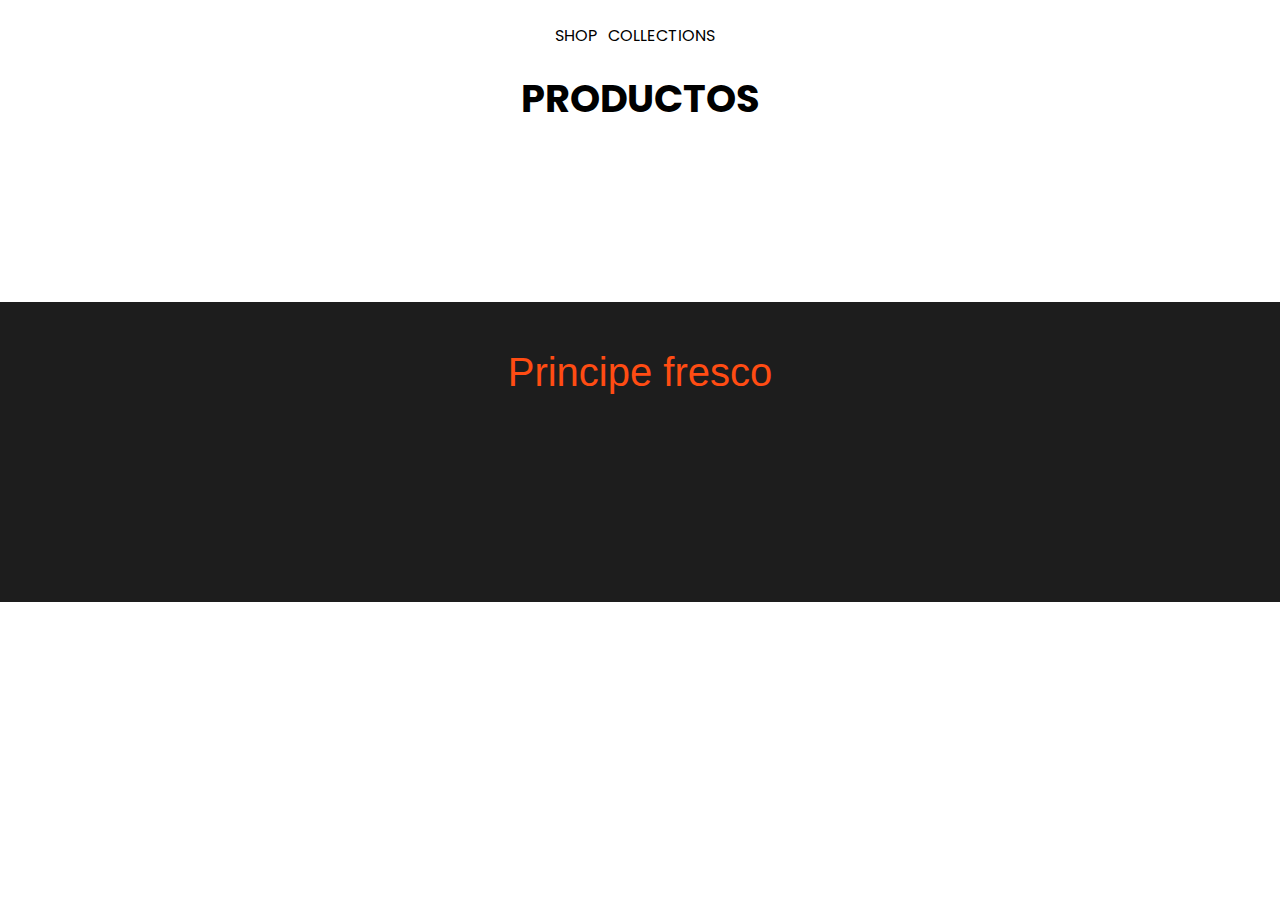
==== commit 6722f04a: "se añaden cambios al index y se añade funcion mostrar productos" ====
--- a/index.html
+++ b/index.html
@@ -10,7 +10,7 @@
         <link rel="stylesheet" href="css/style.css" />
         <link rel="stylesheet" href="./css/index.css">
         <link rel="stylesheet" href="./css/sectionMain.css">
-        <title></title>
+        <title>Home</title>
     </head>
     <body>
         <header>
@@ -26,197 +26,21 @@
                     <a href="">
                         <img src="https://i.ibb.co/SsY76BQ/Vector-2.png" alt="">
                     </a>
-                    <a href="">
+                    <a href="./formulario.html">
                         
                         <img src="https://i.ibb.co/vVr204s/Vector-4.png" alt="">
                     </a>
                 </div>
             </nav>
         </header>
-        <!-- <main>
+        <main>
             <section>
-                <h2>YOU MAY ALSO LIKE</h2>
-                <div class="scrolling-wrapper">
-                    <div class="card">
-                        <img src="https://i.ibb.co/Y2mxTjw/Rectangle-4.png" alt="">
-                        <div class="decription-price">
-                            <h2>Fresh Stripe Sweater</h2>
-                            <p>$85.00</p>
-                        </div>
-                    </div>
-                    <div class="card">
-                        <img src="https://i.ibb.co/dpwt68h/Rectangle-4-1.png" alt="">
-                        <div class="decription-price">
-                            <h2>Fresh Black Tie-Dye Hoodie</h2>
-                            <p>$75.00</p>
-                        </div>
-                    </div>
-                    <div class="card">
-                        <img src="https://i.ibb.co/61TwyZn/Rectangle-4-2.png" alt="">
-                        <div class="decription-price">
-                            <h2>Pose For It Tee</h2>
-                            <p>$45.00</p>
-                        </div>
-                    </div>
-                    </div>
+                <h2>PRODUCTOS</h2>
+                <div class="scrolling-wrapper productos">
+                  
+                </div>
             </section>
-        </main> -->
-        <section class="modal-finish" id="modal-final">
-            <div class="compra-realizada">
-              <img src="https://i.ibb.co/zJ38xd1/izquierda.png" alt="" width="48px">
-              <p>CHECK OUT</p>
-              <img src="https://i.ibb.co/HhQHWnw/derecha.png" alt="" width="48px">
-            </div>
-            <div class="compra">
-              <img class="one" src="https://i.ibb.co/pnyvS1r/1.png" alt="">
-              <img class="two" src="https://i.ibb.co/mBhtMWj/2.png" alt="">
-              <img class="two" src="https://i.ibb.co/KwYp13K/4.png" alt="">
-              <img class="two" src="https://i.ibb.co/MSGQs32/posterior.png" alt="">
-            </div>
-            <button class="finalizar-modal" id="finalizar">Finalizar</button>
-          </section>
-          <section class="main-modal-container">
-            <div class="main-modal" id="main-modal">
-              <p class="close" id="close">x</p>
-              <div class="modal-flex">
-                <div class="modal-hoddie-price">
-                  <img src="https://i.ibb.co/wC0r9ry/compra.png" alt="">
-                  <div class="modal-text">
-                    <p>Crown
-                    Sweatshirt</p>
-                    <div class="modal-price">
-                      <p>$</p>
-                      <p id="modal-price">80</p>
-                    </div>
-                  </div>
-                </div>
-                <div class="modal-align">
-                    <p id="cantidad">1</p>
-                    <hr>
-                    <p>Remove</p>
-                </div>
-              </div>
-              <div class="modal-flex-price">
-                <div class="price">
-                  <p>Impuestos</p>
-                  <div class="modal-price">
-                  <p>$</p>
-                  <p id="impuetos">5</p>
-                  </div>
-                </div>
-                <div class="price">
-                  <p>Subtotal</p>
-                  <div class="modal-price border">
-                    <p>$</p>
-                    <p id="precioSubtotal">80</p>
-                  </div>
-                </div>
-                <div class="price">
-                  <p>TOTAL</p>
-                  <div class="modal-price">
-                    <p>$</p>
-                    <p id="preciototal">85</p>
-                  </div>
-                </div>
-              </div>
-              <p class="descuentos">Shipping, taxes, and discount codes calculated at checkout.</p>
-              <input class="modal-input" id="modal-input" type="submit" value="CHECK OUT">
-              <p class="shipping-time">
-                Please Note: All items are pre-order and will ship in 6-10 weeks. Guaranteed holiday delivery.
-              </p>
-            </div>
-          </section>
-          <section class="general-container" id="container">
-            <section class="main-container" id="shop">
-              <div class="wrapper">
-                <div class="main-background">
-                  <section class="main-flex" id="shop">
-                    <div class="main-grid-pose">
-                      <a href="#btn-1">
-                        <img  src="https://i.ibb.co/pnyvS1r/1.png" alt="vista por delante de la polera">
-                      </a>
-                      <a href="#btn-2">
-                        <img src="https://i.ibb.co/mBhtMWj/2.png" alt="vista por atras de la polera ">
-                      </a>
-                      <a href="#btn-3">
-                        <img src="https://i.ibb.co/KwYp13K/4.png" alt="delantero">
-                      </a>
-                      <a href="#btn-4">
-                        <img src="https://i.ibb.co/MSGQs32/posterior.png" alt="posterior ">
-                      </a>
-                    </div>
-                    <div class="main-grid-image-principal">
-                      <img src="https://i.ibb.co/mtYnc3M/delante.png" alt="adelante" id="btn-1">
-                      <img src="https://i.ibb.co/NjFrV1W/atras.png" alt="atras" id="btn-2">
-                      <img src="https://i.ibb.co/10ZMTz4/polera.png" alt="pecho" id="btn-3">
-                      <img src="https://i.ibb.co/PT3gd59/polera1.png" alt="espalda" id="btn-4">
-                      <!-- <div class="image-principal-btn">
-                        <a href="#btn-1">1</a>
-                        <a href="#btn-2">2</a>
-                        <a href="#btn-3">3</a>
-                        <a href="#btn-4">4</a>
-                      </div> -->
-                    </div>
-                    <div class="main-grid-description">
-                      <h2>Crown Sweatshirt</h2>
-                      <p class="price-hoodie">$ 80.00</p>
-                      <div class="grupo-zise">
-                        <p class="all-sizes">Size</p>
-                        <p class="color-gray">(doble click para desmarcar)</p>
-                      </div>
-                      <div class="size-hoodie">
-                        <a href="#" id="sizeS">s</a>
-                        <a href="#" id="sizeM">m</a>
-                        <a href="#" id="sizeL">l</a>
-                        <a href="#" id="sizeXL">xl</a>
-                        <a href="#" id="sizeXXL">xxl</a>
-                      </div>
-                      <div class="cantidad">
-                        <h3>Cantidad</h3>
-                        <div>
-                        <select name="select" class="select" id="select">
-                          <option value="1" id="value1">1</option>
-                          <option value="2" id="value2">2</option>
-                          <option value="3" id="value3"> 3</option>
-                          <option value="4" id="value4"> 4</option>
-                          <option value="5" id="value5"> 5</option>
-                        </select>
-                      </div>
-                      </div>
-                      <div class="inputs">
-                        <button class="btn1" type="submit"  id="input1">add to cart</button>
-                        <button class="btn2" type="submit"  id="input2">BUY IT NOW</button>
-                      </div>
-                      <p class="description-hoodie">
-                        Let them know you’re 90s royalty with this official The Fresh Prince crown pattern sweater. Throw vintage vibes that Uncle Phil would approve of. Featuring woven The Fresh Prince logo on chest. Navy crown print crew neck sweatshirt with white ribbed collar and waist band. Cotton/Poly blend.
-                      </p>
-                      <a class="sizing" href="">Click for Sizing</a>
-                    </div>
-                  </section>
-                  
-              </div>
-          </div>
-            </section>
-          <section class="main-other-models" id="collection">
-        <h1 class="title-section-other-models">YOU MAY ALSO LIKE</h1>
-        <div class="other-models-content">
-          <div class="models">
-            <img id="image1" src="https://i.ibb.co/zNn9NSG/verde.png" alt="">
-            <p class="name-models">Fresh Stripe Sweater</p>
-            <p class="price-models">$85.00</p>
-          </div>
-          <div class="models">
-            <img src="https://i.ibb.co/RjGJ7vd/2-2.png" alt="" id="image2">
-            <p class="name-models">Fresh Black Tie-Dye Hoodie</p>
-            <p class="price-models">$75.00</p>
-          </div>
-          <div class="models">
-            <img src="https://i.ibb.co/RvrC4pg/blanco1.png" alt="" id="image3">
-            <p class="name-models">Pose For It Tee</p>
-            <p class="price-models">$45.00</p>
-          </div>
-        </div>
-          </section>
+        </main> 
         <!-- Footer -->
         <footer>
             <div class="container-img-pie">
@@ -252,6 +76,7 @@
             </div>
         
         <script src="https://cdn.jsdelivr.net/npm/bootstrap@5.1.3/dist/js/bootstrap.bundle.min.js" integrity="sha384-ka7Sk0Gln4gmtz2MlQnikT1wXgYsOg+OMhuP+IlRH9sENBO0LRn5q+8nbTov4+1p" crossorigin="anonymous"></script>
+        <script src="./javascript/showProducts.js" type="module"></script>
     </body>
 </html>
     --- a/css/sectionMain.css
+++ b/css/sectionMain.css
@@ -1,14 +1,14 @@
 .scrolling-wrapper {
+  margin-top: 100px;
   display: flex;
   justify-content: center;
-  flex-wrap: nowrap;
-  overflow-x: auto;
+  flex-wrap: wrap;
 }
 
 .card {
-  width: 250px;
+  width: 400px;
   height: 450px;
-  margin-bottom: 20px;
+  margin-bottom: 200px;
   border: none;
   justify-content: center;
   align-items: center;
